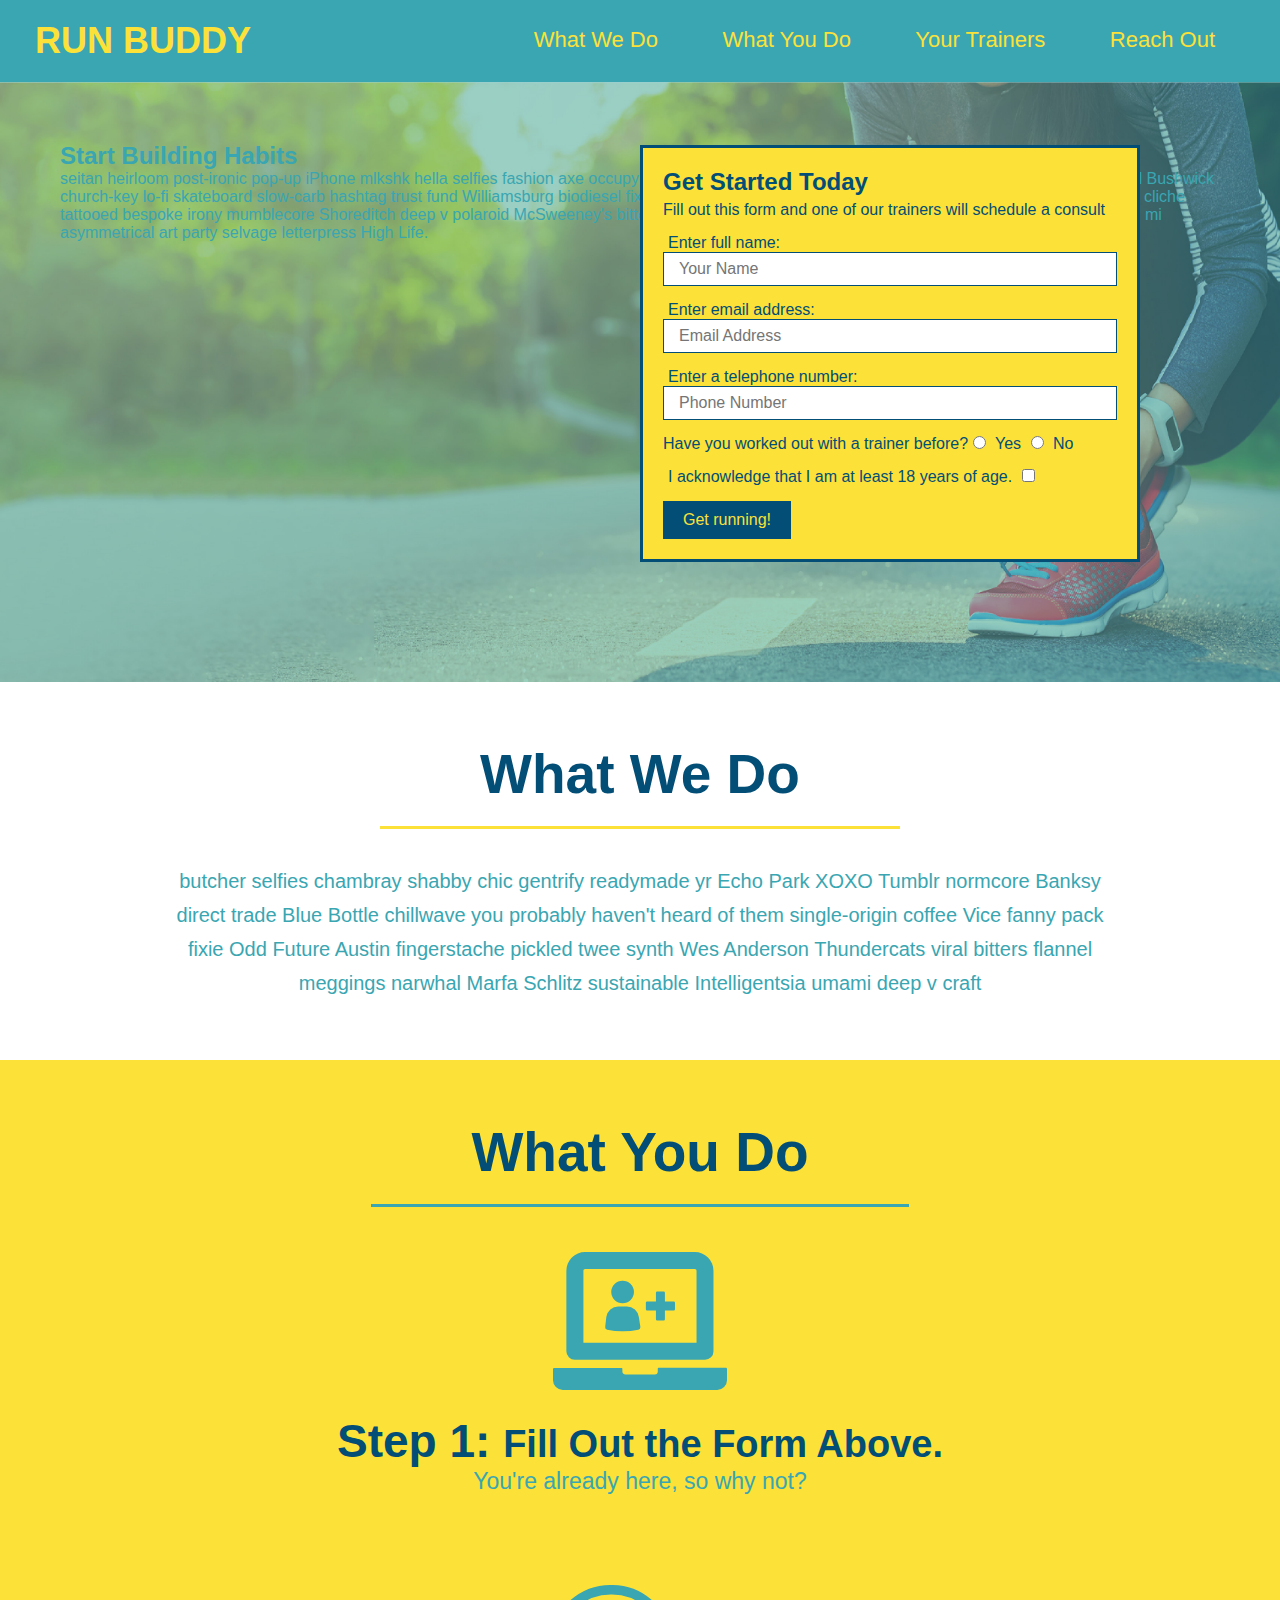
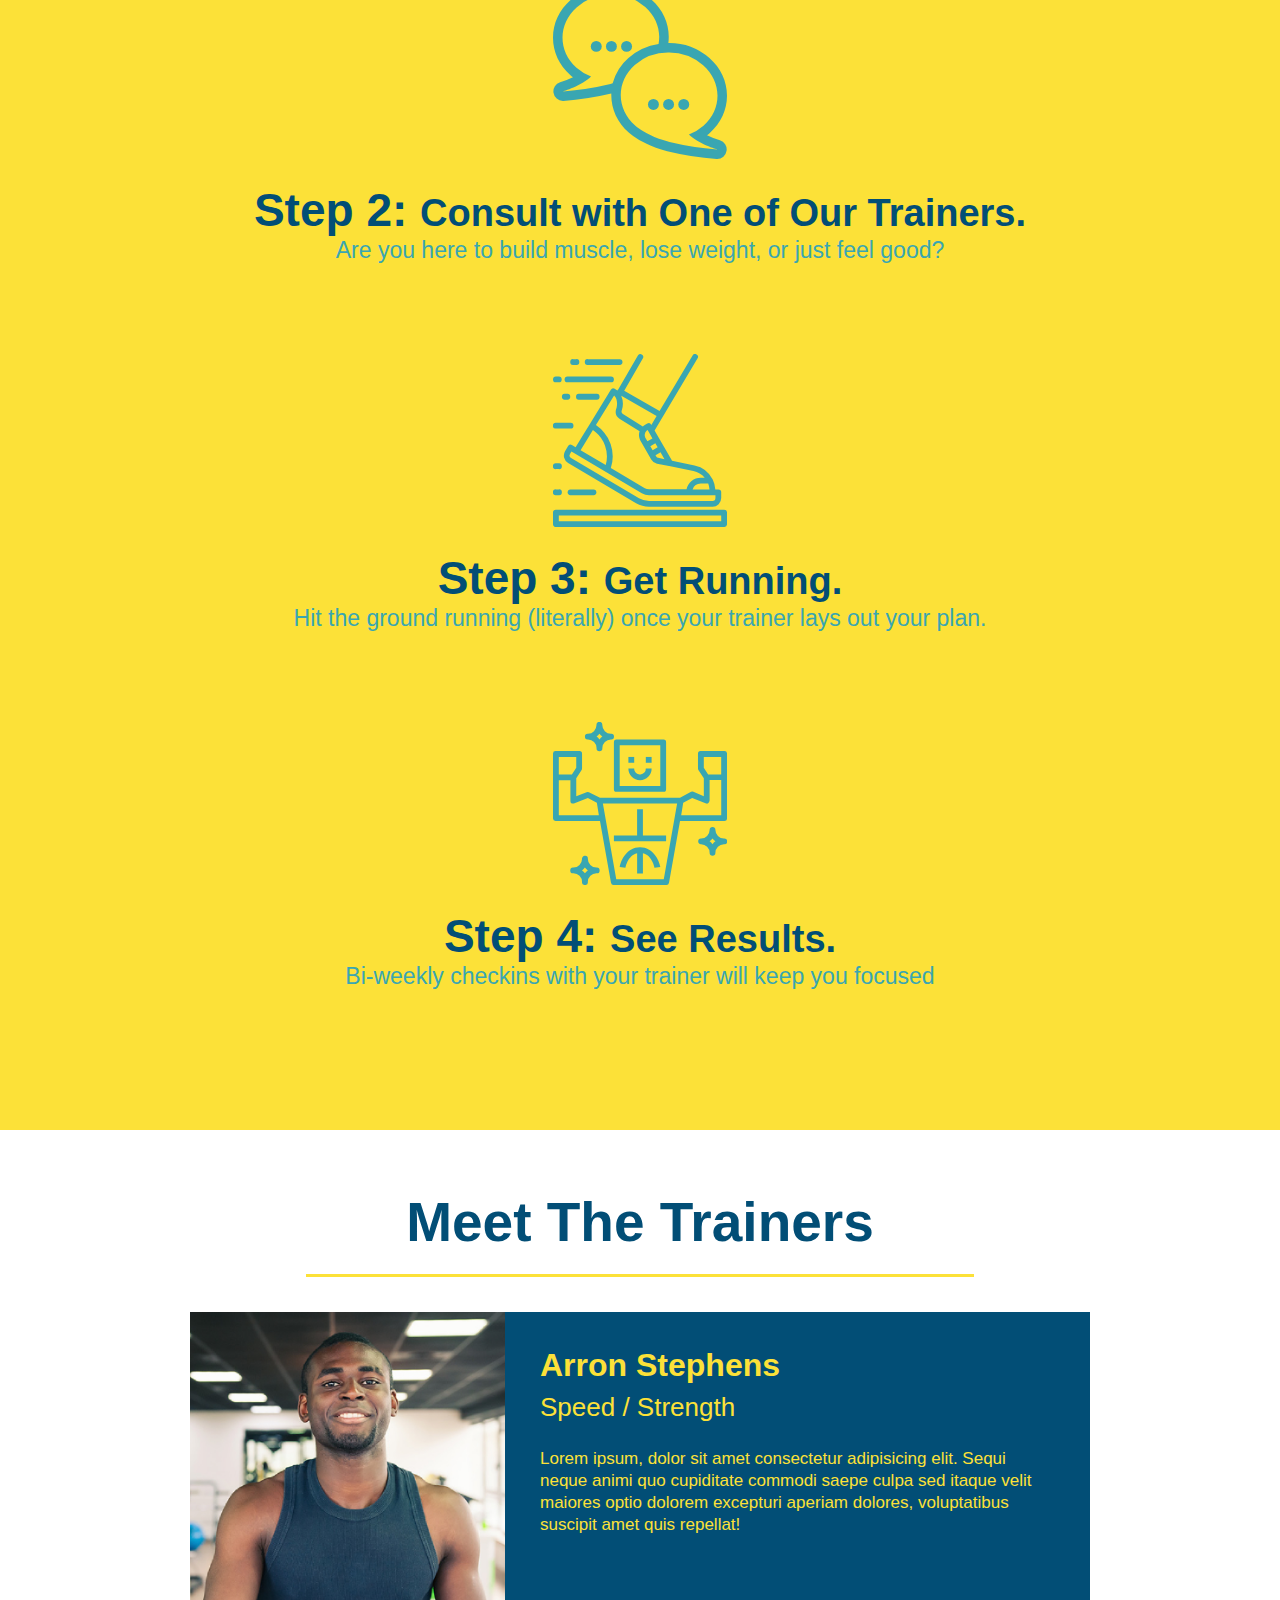
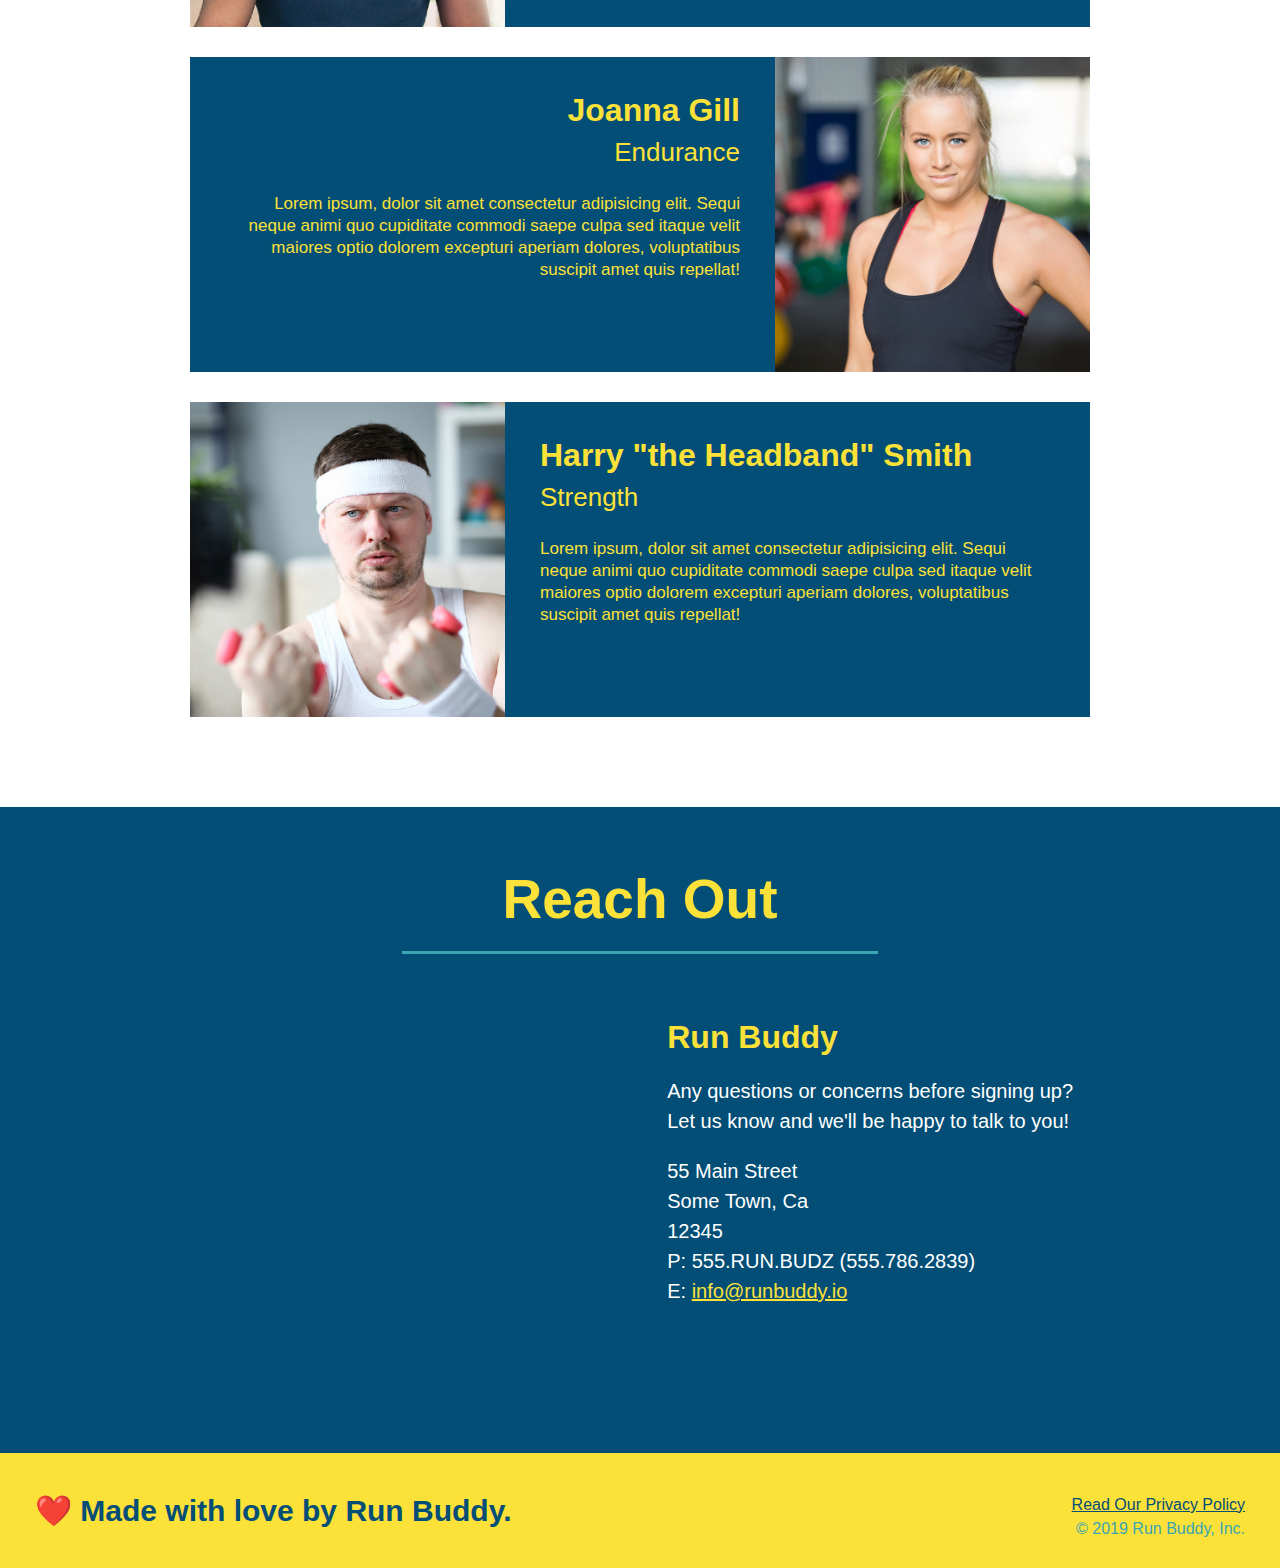
==== index.html @ 3be4abfe "add content to hero, replace image" ====
<!DOCTYPE html>
<html lang="en">
  <head>
    <meta charset="UTF-8" />
    <title>Run Buddy</title>
    <link rel="stylesheet" href="./assets/css/style.css" />
  </head>

  <body>
    <!-- navigation -->
    <header>
      <h1>
        <a href="./index.html"> RUN BUDDY </a>
      </h1>
      <nav>
        <!-- Unordered list element -->
        <ul>
          <!-- List item element-->
          <li>
            <!-- Anchor element -->
            <a href="#what-we-do">What We Do</a>
          </li>
          <li>
            <a href="#what-you-do">What You Do</a>
          </li>
          <li>
            <a href="#your-trainers">Your Trainers</a>
          </li>
          <li>
            <a href="#reach-out">Reach Out</a>
          </li>
        </ul>
      </nav>
    </header>

    <!-- hero/jumbotron -->
    <section class="hero">
      <div class="hero-cta">
        <h2>Start Building Habits</h2>
        <p>
          seitan heirloom post-ironic pop-up iPhone mlkshk hella selfies fashion
          axe occupy readymade put a bird on it messenger bag Wes Anderson
          Schlitz plaid Bushwick church-key lo-fi skateboard slow-carb hashtag
          trust fund Williamsburg biodiesel fixie farm-to-table 8-bit banjo XOXO
          Banksy chillwave bicycle rights retro cliche tattooed bespoke irony
          mumblecore Shoreditch deep v polaroid McSweeney's bitters cray
          gentrify tofu Marfa you probably haven't heard of them yr banh mi
          asymmetrical art party selvage letterpress High Life.
        </p>
      </div>

      <div class="hero-form">
        <h3>Get Started Today</h3>
        <p>
          Fill out this form and one of our trainers will schedule a consult
        </p>
        <form>
          <label for="name">Enter full name:</label>
          <input
            type="text"
            placeholder="Your Name"
            name="name"
            id="name"
            class="form-input"
          />
          <label for="email">Enter email address:</label>
          <input
            type="text"
            placeholder="Email Address"
            name="email"
            id="email"
            class="form-input"
          />
          <label for="phone">Enter a telephone number:</label>
          <input
            type="text"
            placeholder="Phone Number"
            name="phone"
            id="phone"
            class="form-input"
          />
          <p>
            Have you worked out with a trainer before?
            <input type="radio" name="trainer-confirm" id="trainer-yes" />
            <label for="trainer-yes">Yes</label>
            <input type="radio" name="trainer-confirm" id="trainer-no" />
            <label for="trainer-no">No</label>
          </p>
          <p>
            <label for="checkbox">
              I acknowledge that I am at least 18 years of age.
            </label>
            <input type="checkbox" name="checkpoint1" id="checkbox" />
          </p>
          <button type="submit">Get running!</button>
        </form>
      </div>
    </section>

    <!-- "what we do" section -->
    <section id="what-we-do" class="intro">
      <h2 class="section-title primary-border">What We Do</h2>
      <p>
        butcher selfies chambray shabby chic gentrify readymade yr Echo Park
        XOXO Tumblr normcore Banksy direct trade Blue Bottle chillwave you
        probably haven't heard of them single-origin coffee Vice fanny pack
        fixie Odd Future Austin fingerstache pickled twee synth Wes Anderson
        Thundercats viral bitters flannel meggings narwhal Marfa Schlitz
        sustainable Intelligentsia umami deep v craft
      </p>
    </section>

    <!-- "what you do" section -->
    <section id="what-you-do" class="steps">
      <h2 class="section-title secondary-border">What You Do</h2>

      <div>
        <img src="./assets/images/step-1.svg" alt="" />
        <h3>Step 1: <span>Fill Out the Form Above.</span></h3>
        <p>You're already here, so why not?</p>
      </div>

      <div>
        <img src="./assets/images/step-2.svg" alt="" />
        <h3>Step 2: <span>Consult with One of Our Trainers.</span></h3>
        <p>Are you here to build muscle, lose weight, or just feel good?</p>
      </div>

      <div>
        <img src="./assets/images/step-3.svg" alt="" />
        <h3>Step 3: <span>Get Running.</span></h3>
        <p>
          Hit the ground running (literally) once your trainer lays out your
          plan.
        </p>
      </div>

      <div>
        <img src="./assets/images/step-4.svg" alt="" />
        <h3>Step 4: <span>See Results.</span></h3>
        <p>Bi-weekly checkins with your trainer will keep you focused</p>
      </div>
    </section>

    <!-- "meet the trainers" section -->
    <section id="your-trainers" class="trainers">
      <h2 class="section-title primary-border">Meet The Trainers</h2>
      <article class="trainer">
        <img
          src="./assets/images/trainer-1.jpg"
          alt="Arron Stephens in his workout clothes, ready to pump iron"
        />
        <div class="trainer-bio text-left">
          <h3>Arron Stephens</h3>
          <h4>Speed / Strength</h4>
          <p>
            Lorem ipsum, dolor sit amet consectetur adipisicing elit. Sequi
            neque animi quo cupiditate commodi saepe culpa sed itaque velit
            maiores optio dolorem excepturi aperiam dolores, voluptatibus
            suscipit amet quis repellat!
          </p>
        </div>
      </article>

      <!-- second trainer bio -->
      <article class="trainer">
        <div class="trainer-bio text-right">
          <h3>Joanna Gill</h3>
          <h4>Endurance</h4>
          <p>
            Lorem ipsum, dolor sit amet consectetur adipisicing elit. Sequi
            neque animi quo cupiditate commodi saepe culpa sed itaque velit
            maiores optio dolorem excepturi aperiam dolores, voluptatibus
            suscipit amet quis repellat!
          </p>
        </div>
        <img
          src="./assets/images/trainer-2.jpg"
          alt="Joanna Gill cooling off after a workout"
        />
      </article>

      <!-- third trainer bio -->
      <article class="trainer">
        <img
          src="./assets/images/trainer-3.jpg"
          alt="Harry Smith wearing a headband and lifting comically small pink weights"
        />
        <div class="trainer-bio text-left">
          <h3>Harry "the Headband" Smith</h3>
          <h4>Strength</h4>
          <p>
            Lorem ipsum, dolor sit amet consectetur adipisicing elit. Sequi
            neque animi quo cupiditate commodi saepe culpa sed itaque velit
            maiores optio dolorem excepturi aperiam dolores, voluptatibus
            suscipit amet quis repellat!
          </p>
        </div>
      </article>
    </section>

    <!-- "reach out" section -->
    <section id="reach-out" class="contact">
      <h2 class="section-title secondary-border">Reach Out</h2>
      <div class="contact-info">
        <iframe
          src="https://www.google.com/maps/embed?pb=!1m18!1m12!1m3!1d3147.1079747227936!2d-120.42364418397035!3d37.92790791110593!2m3!1f0!2f0!3f0!3m2!1i1024!2i768!4f13.1!3m3!1m2!1s0x8090c49129b6ac57%3A0xb56c7eb95a2cd8bd!2sMain%20St%2C%20California%2095327!5e0!3m2!1sen!2sus!4v1616426329495!5m2!1sen!2sus"
          style="border: 0"
          allowfullscreen=""
          loading="lazy"
        >
        </iframe>
        <div>
          <h3>Run Buddy</h3>
          <p>
            Any questions or concerns before signing up?
            <br />
            Let us know and we'll be happy to talk to you!
          </p>
          <address>
            55 Main Street <br />
            Some Town, Ca <br />
            12345<br />
            P: 555.RUN.BUDZ (555.786.2839)<br />
            E: <a href="mailto:info@runbuddy.io">info@runbuddy.io</a>
          </address>
        </div>
      </div>
    </section>

    <!-- footer -->
    <footer>
      <h2>❤️ Made with love by Run Buddy.</h2>
      <div>
        <a href="./privacy-policy.html">Read Our Privacy Policy</a><br />
        &copy; 2019 Run Buddy, Inc.
      </div>
    </footer>
  </body>
</html>
---- assets/css/style.css ----
* {
  margin: 0;
  padding: 0;
  box-sizing: border-box;
}

body {
  /* more on this crazy alphanumerical value in a minute! */
  color: #39a6b2;
  font-family: Helvetica, Arial, sans-serif;
}

/* apply styles to <header> */
header {
  padding: 20px 35px;
  background-color: #39a6b2;
}

header h1 {
  font-weight: bold;
  font-size: 36px;
  color: #fce138;
  margin: 0;
  display: inline;
}
header a {
  text-decoration: none;
  color: #fce138;
}

header nav {
  float: right;
  margin: 7px 0;
}

header nav ul li {
  display: inline;
}

header nav ul li a {
  margin: 0 30px;
  font-weight: lighter;
  font-size: 22px;
}

footer {
  background: #fce138;
  width: 100%;
  padding: 40px 35px;
}

footer h2 {
  display: inline;
  color: #024e76;
  font-size: 30px;
  margin: 0;
}

footer div {
  float: right;
  line-height: 1.5;
  text-align: right;
}

footer a {
  color: #024e76;
}

section {
  padding: 60px;
}

/* Hero Style Start */
.hero {
  background-image: url("../images/hero-bg.jpg");
  height: 600px;
  background-size: cover;
  background-position: center;
  position: relative;
}
/* Hero Style End */

.hero-form {
  border: 3px solid #024e76;
  background-color: #fce138;
  padding: 20px;
  width: 500px;
  color: #024e76;
  position: absolute;
  bottom: 120px;
  right: 140px;
}

.hero-form h3 {
  font-size: 24px;
  margin: 0;
}
.hero-form p {
  margin: 5px 0 15px 0;
}

.form-input {
  border: 1px solid #024e76;
  display: block;
  padding: 7px 15px;
  font-size: 16px;
  color: #024e76;
  width: 100%;
  margin-bottom: 15px;
}

.hero-form label {
  margin: 0 5px;
}

.hero-form button {
  color: #fce138;
  background-color: #024e76;
  border: none;
  padding: 10px 20px;
  font-size: 16px;
}

.intro {
  text-align: center;
}

.intro p {
  line-height: 1.7;
  color: #39a6b2;
  width: 80%;
  font-size: 20px;
  margin: 0 auto;
}

.steps {
  text-align: center;
  background: #fce138;
}

.steps div {
  margin-bottom: 80px;
}

.steps img {
  width: 15%;
  margin: 10px 0;
}

.steps h3 {
  color: #024e76;
  font-size: 46px;
  margin-top: 10px;
}

.steps p {
  color: #39a6b2;
  font-size: 23px;
}

.steps span {
  font-size: 38px;
}

.section-title {
  font-size: 55px;
  color: #024e76;
  margin-bottom: 35px;
  padding: 0 100px 20px 100px;
  display: inline-block;
  border-bottom: 3px solid;
}

.primary-border {
  border-color: #fce138;
}

.secondary-border {
  border-color: #39a6b2;
}

.trainers {
  text-align: center;
}

.trainer {
  width: 900px;
  margin: 0 auto 30px auto;
  background: #024e76;
  color: #fce138;
  overflow: auto;
}

.trainer img {
  width: 35%;
  float: left;
}

.trainer-bio {
  padding: 35px;
  float: left;
  width: 65%;
}

.trainer-bio h3 {
  font-size: 32px;
  margin-bottom: 8px;
}

.trainer-bio h4 {
  font-weight: lighter;
  font-size: 26px;
  margin-bottom: 25px;
}

.trainer-bio p {
  font-size: 17px;
  line-height: 1.3;
}

.text-left {
  text-align: left;
}

.text-right {
  text-align: right;
}

/* REACH OUT STYLES START */
.contact {
  text-align: center;
  background: #024e76;
}

.contact h2 {
  color: #fce138;
}

.contact-info iframe {
  width: 400px;
  height: 400px;
}

.contact-info div {
  width: 410px;
  display: inline-block;
  vertical-align: top;
  text-align: left;
  margin: 30px 0 0 60px;
  color: white;
}

.contact-info h3 {
  color: #fce138;
  font-size: 32px;
}

.contact-info p,
.contact-info address {
  margin: 20px 0;
  line-height: 1.5;
  font-size: 20px;
  font-style: normal;
}

.contact-info a {
  color: #fce138;
}

/* REACH OUT STYLES END */
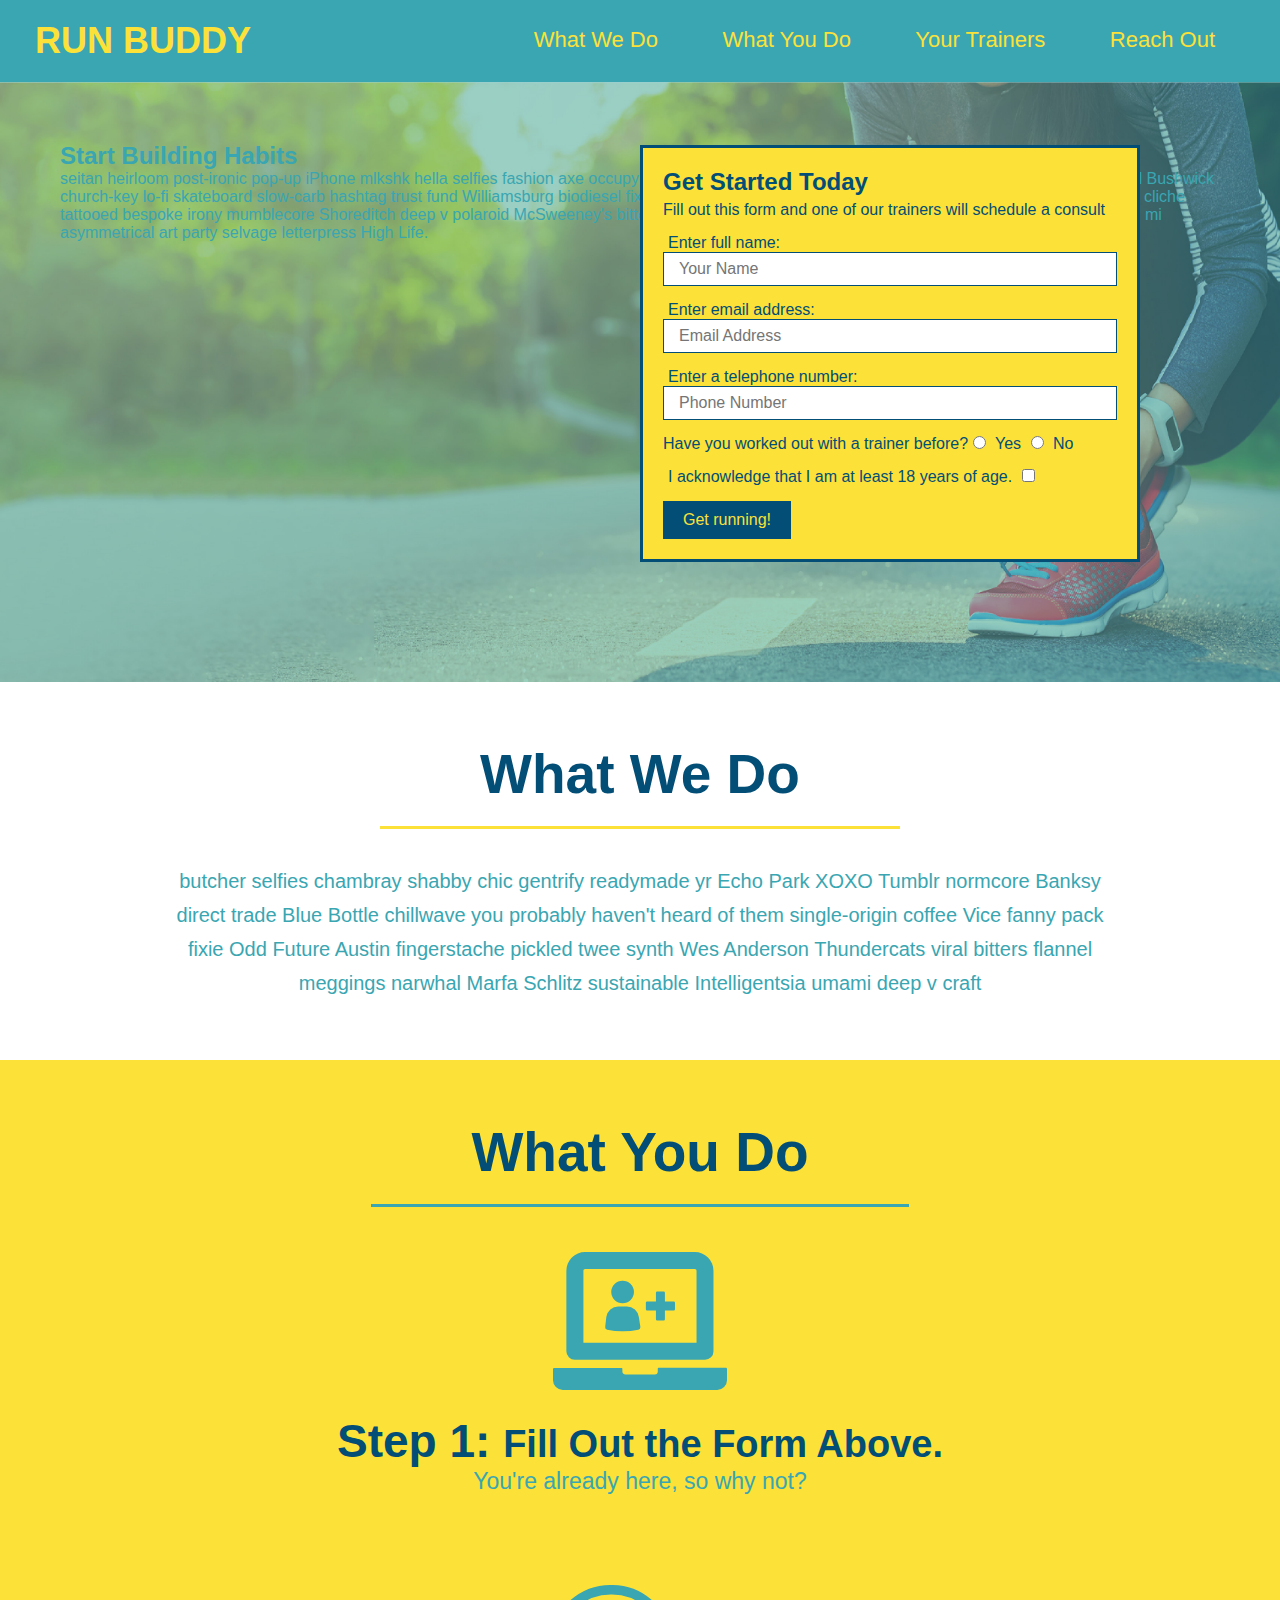
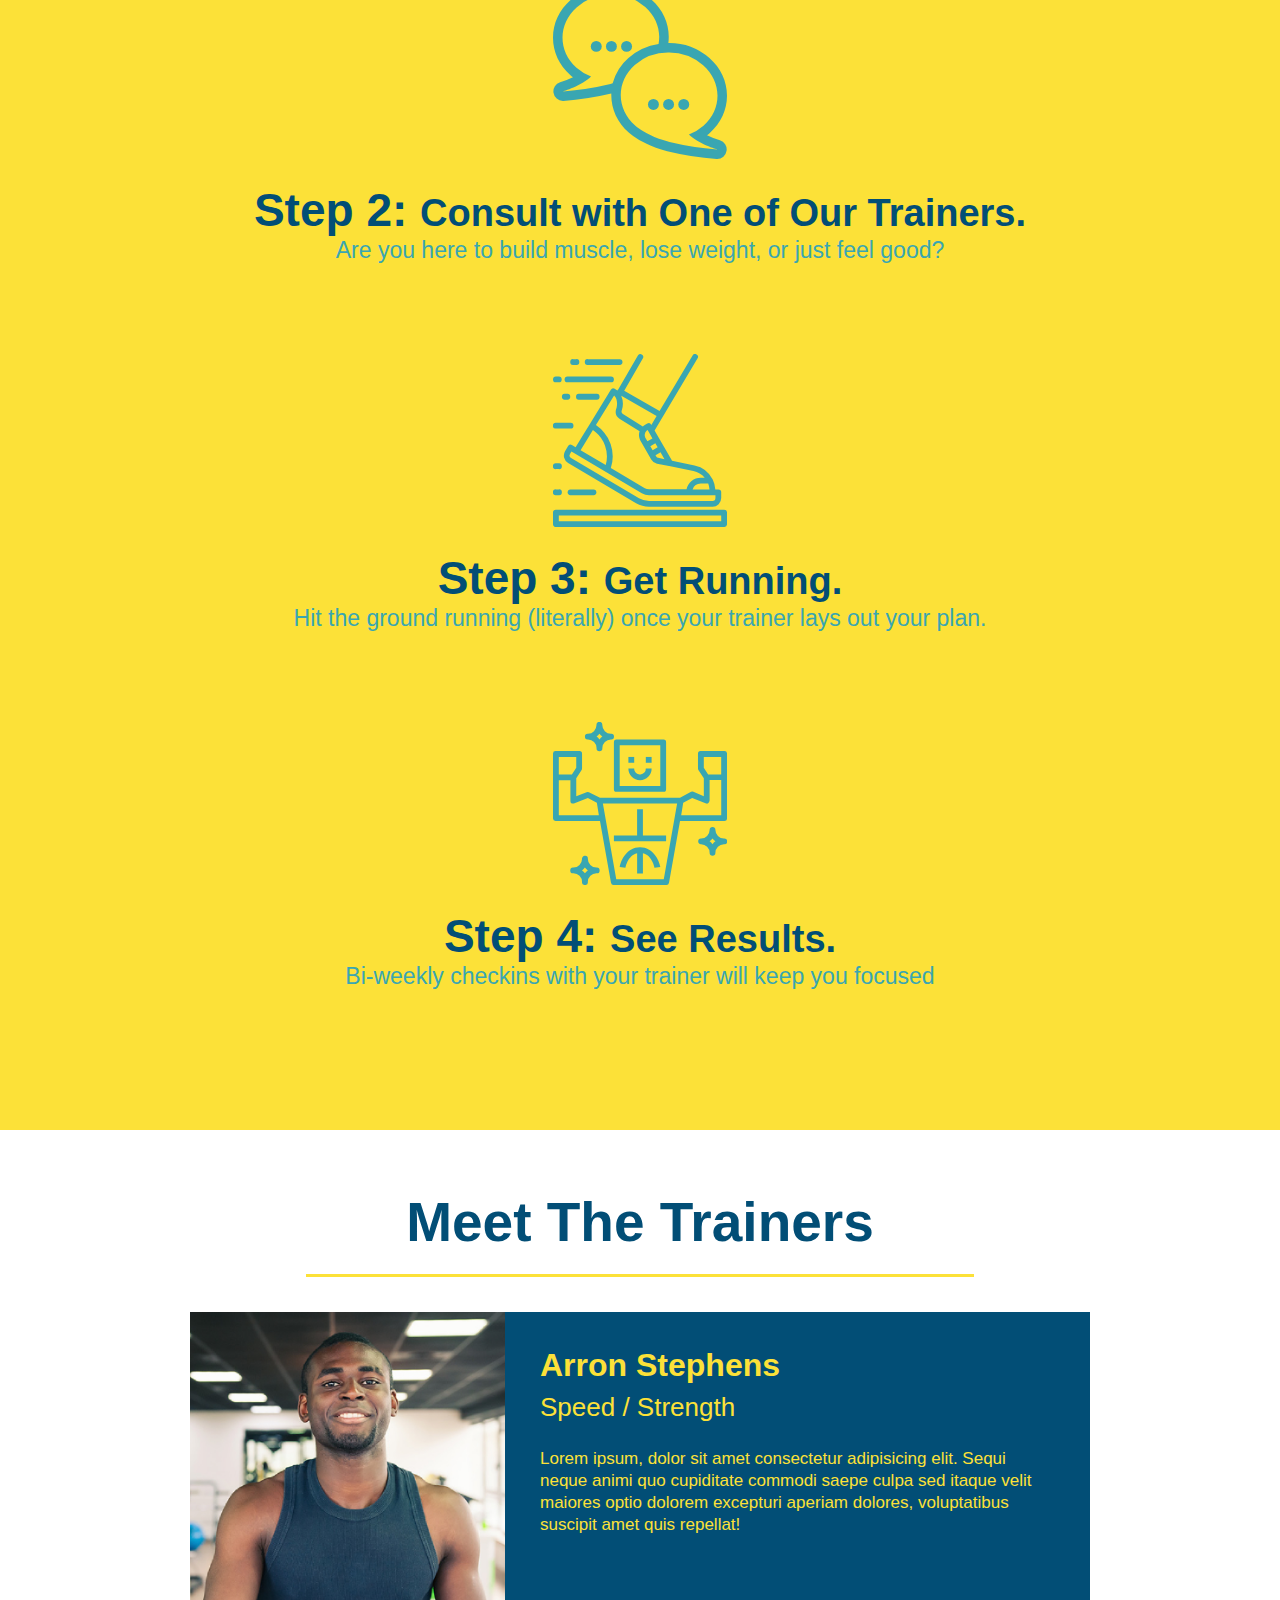
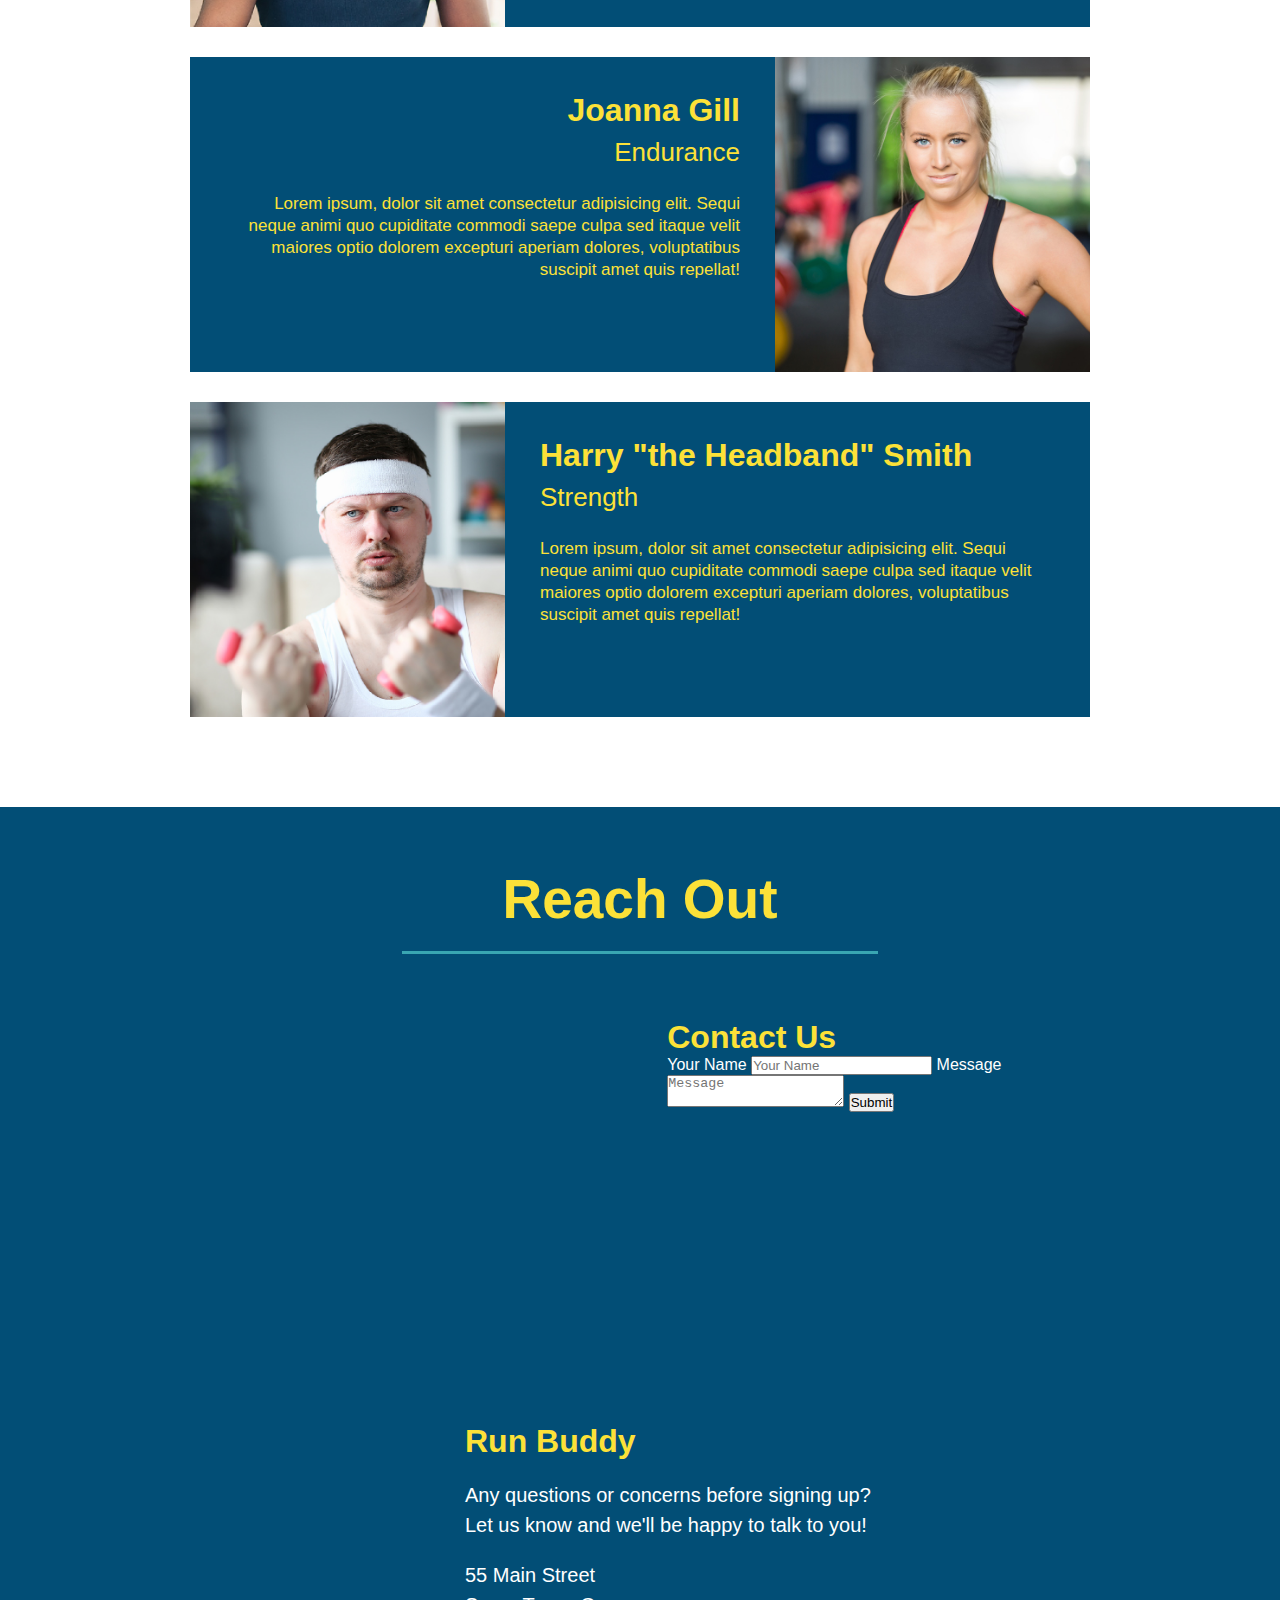
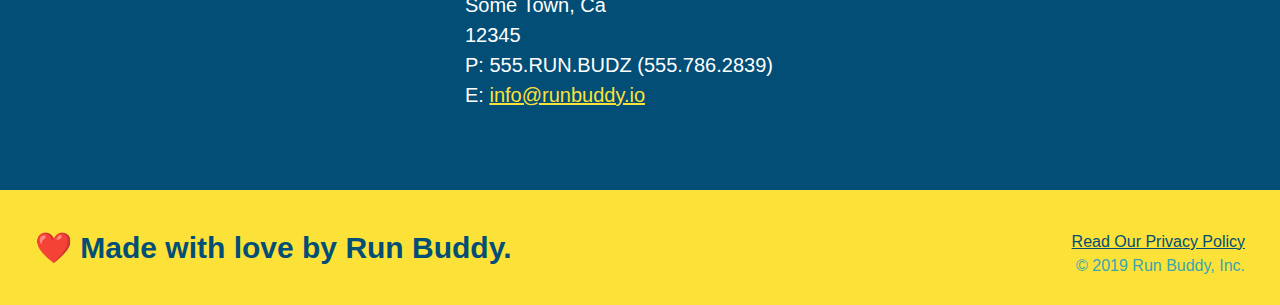
==== commit 29695e8b: "add contact form" ====
--- a/index.html
+++ b/index.html
@@ -210,6 +210,20 @@
           loading="lazy"
         >
         </iframe>
+
+        <div class="contact-form">
+          <h3>Contact Us</h3>
+          <form>
+            <label for="contact-name">Your Name</label>
+            <input type="text" id="contact-name" placeholder="Your Name" />
+
+            <label for="contact-message">Message</label>
+            <textarea id="contact-message" placeholder="Message"></textarea>
+
+            <button type="submit">Submit</button>
+          </form>
+        </div>
+
         <div>
           <h3>Run Buddy</h3>
           <p>
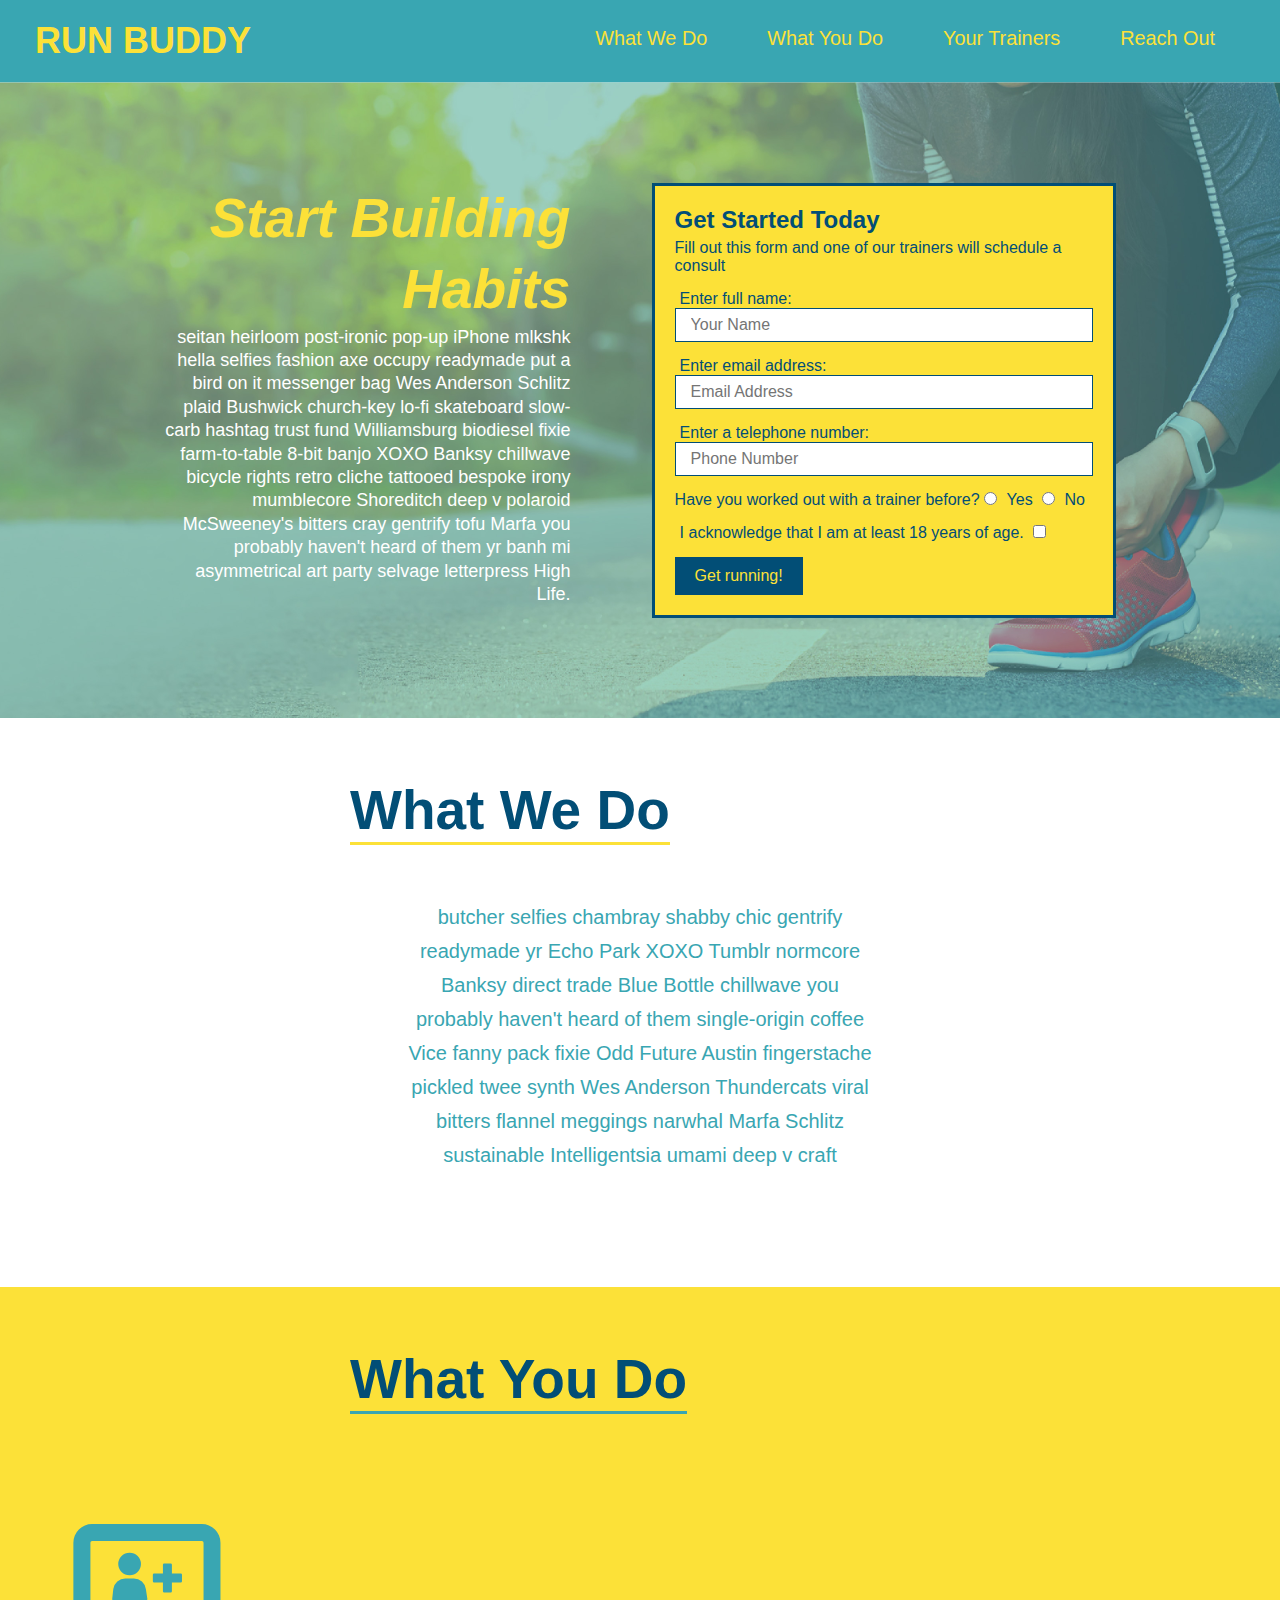
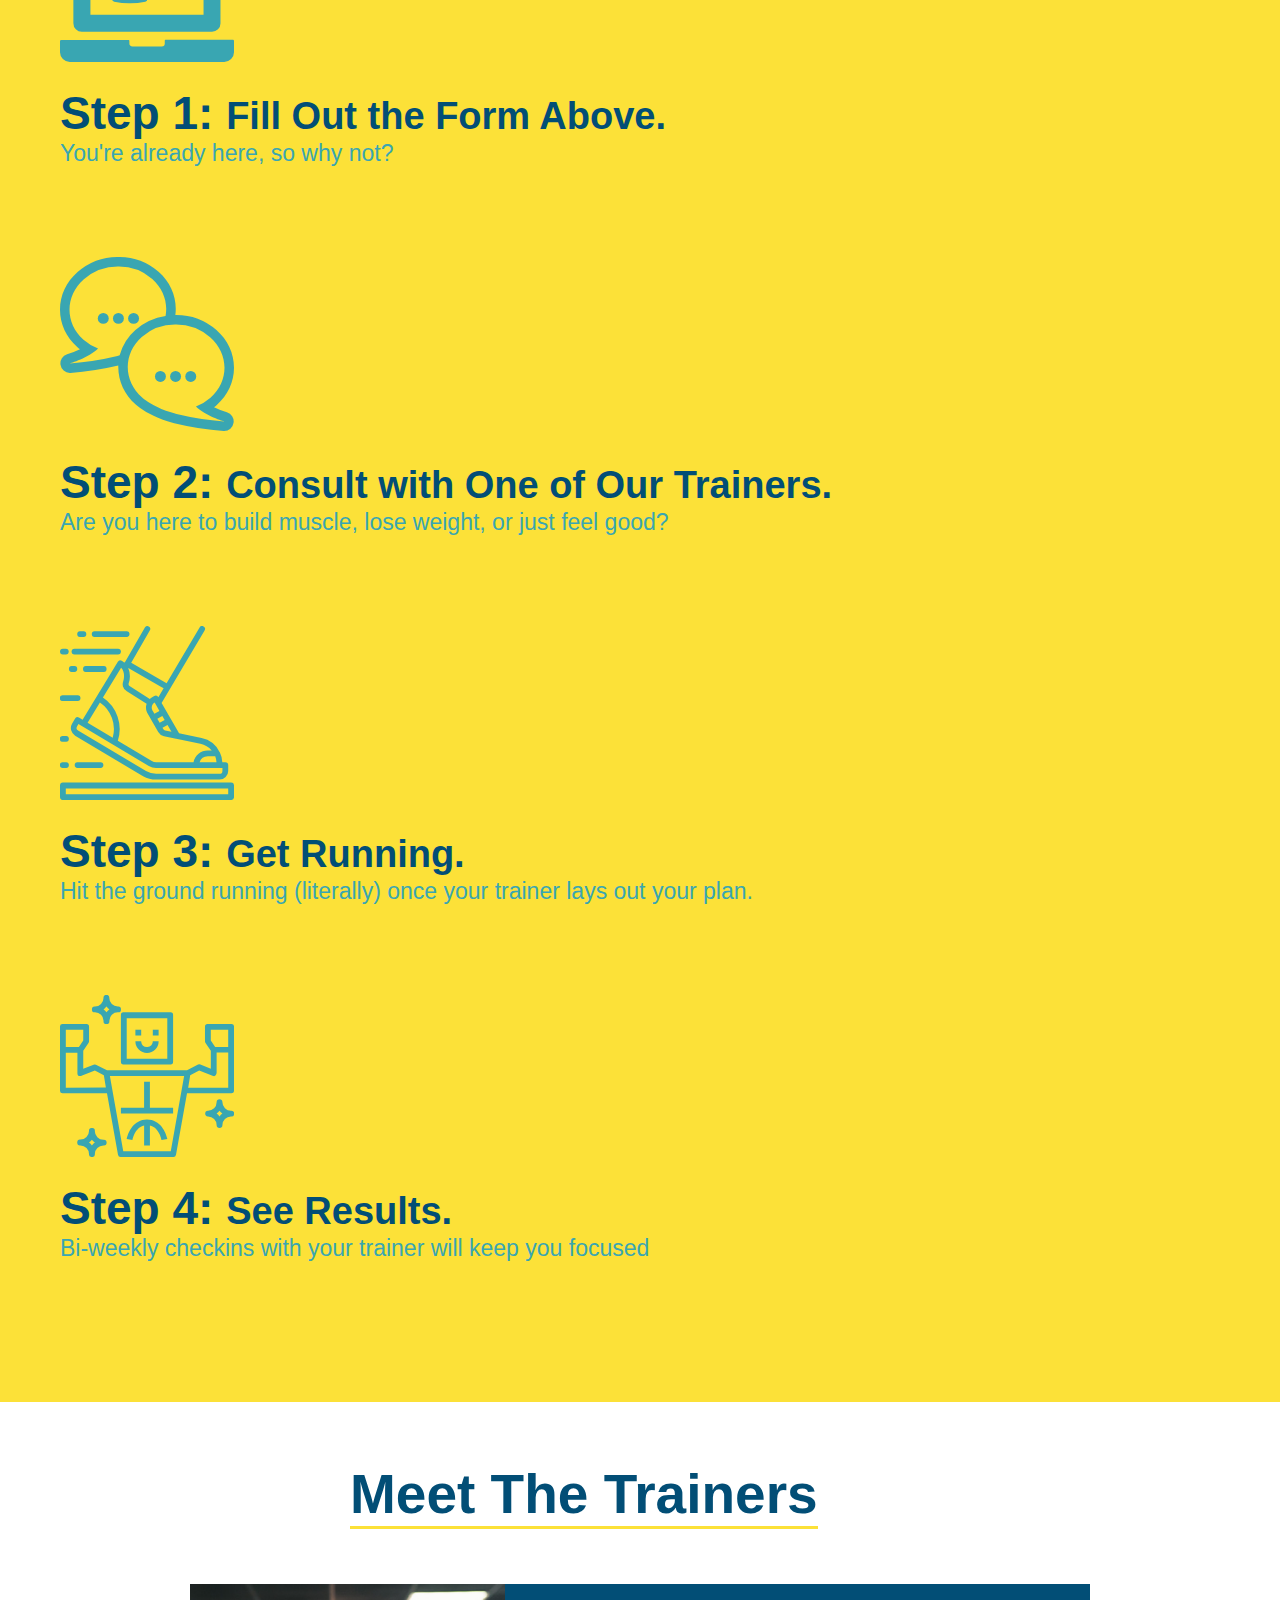
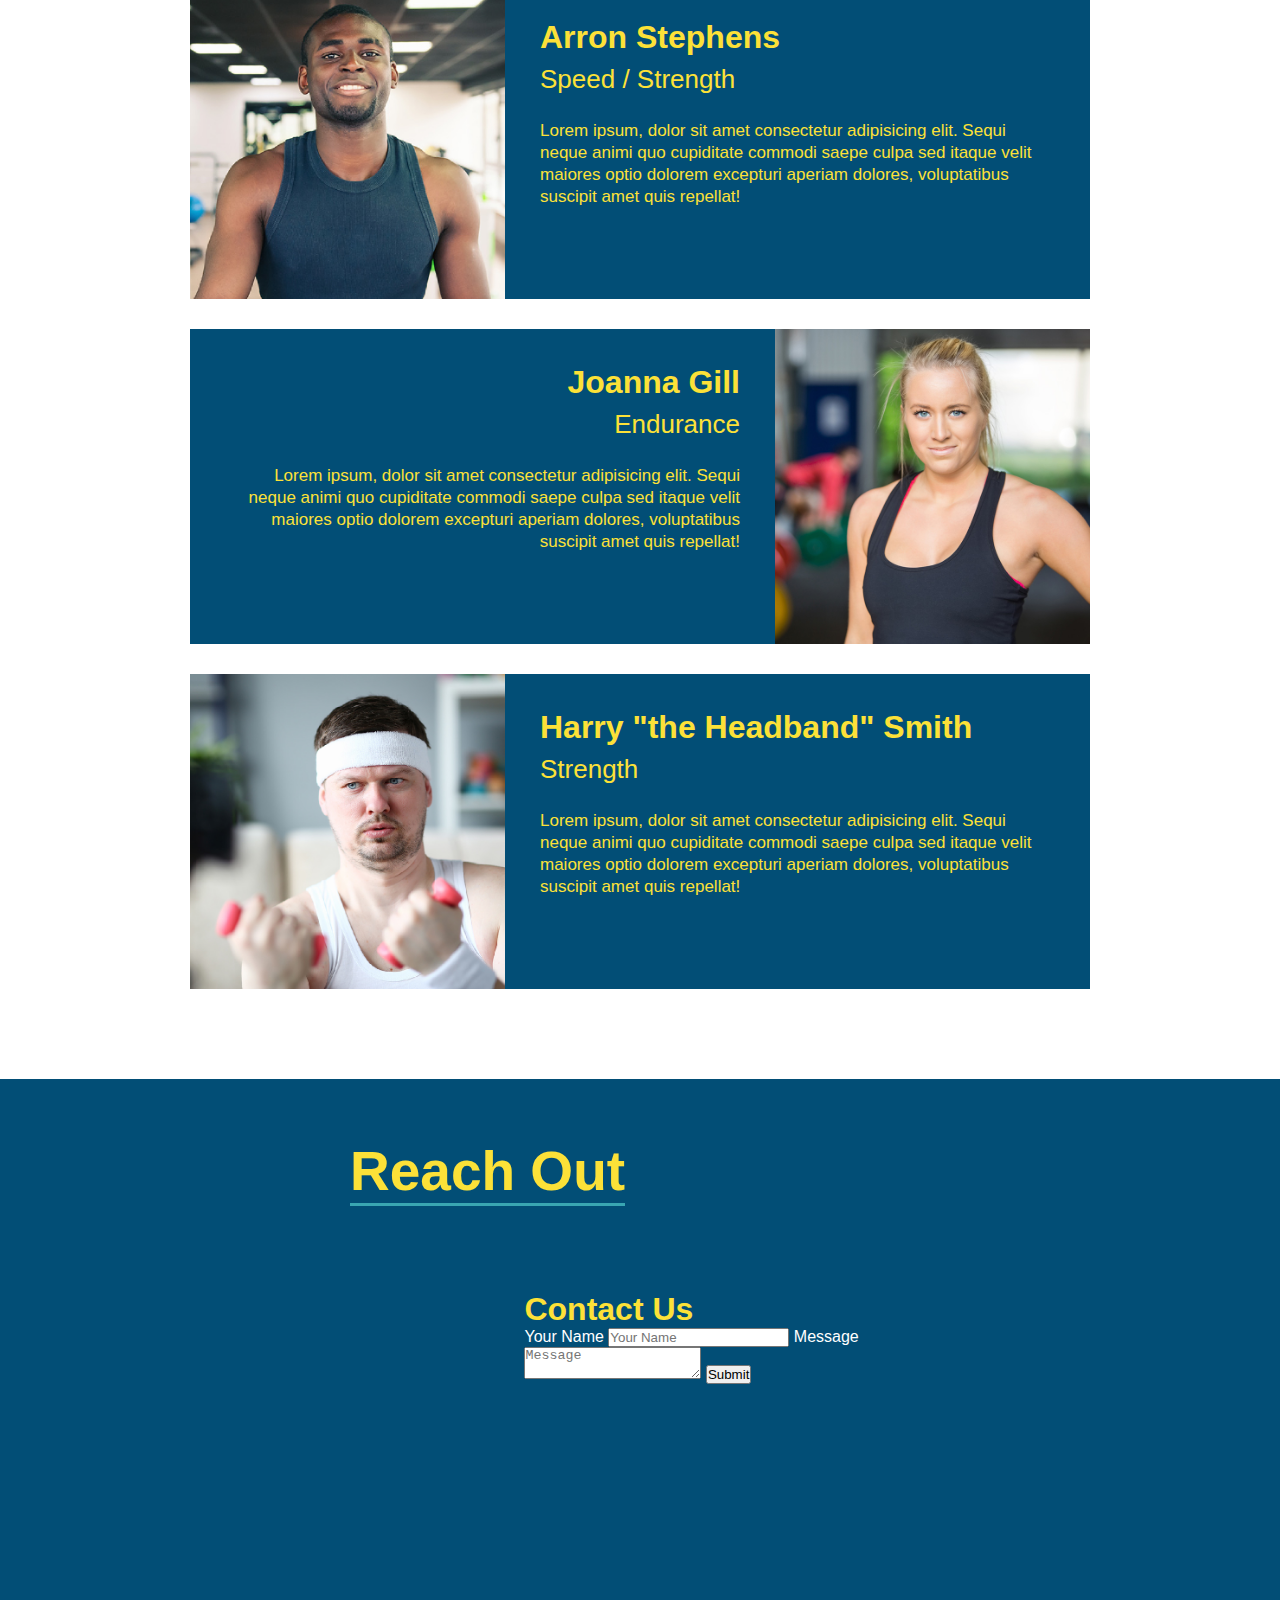
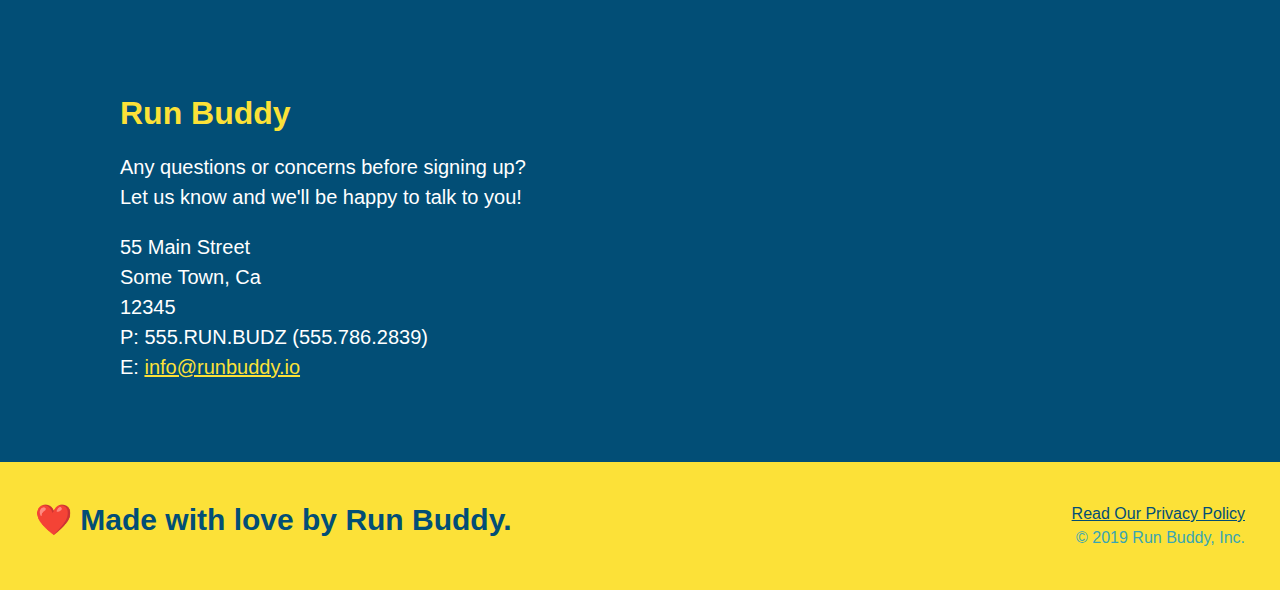
==== commit f0c42d61: "add flexbox to elements" ====
--- a/index.html
+++ b/index.html
@@ -99,20 +99,26 @@
 
     <!-- "what we do" section -->
     <section id="what-we-do" class="intro">
-      <h2 class="section-title primary-border">What We Do</h2>
-      <p>
-        butcher selfies chambray shabby chic gentrify readymade yr Echo Park
-        XOXO Tumblr normcore Banksy direct trade Blue Bottle chillwave you
-        probably haven't heard of them single-origin coffee Vice fanny pack
-        fixie Odd Future Austin fingerstache pickled twee synth Wes Anderson
-        Thundercats viral bitters flannel meggings narwhal Marfa Schlitz
-        sustainable Intelligentsia umami deep v craft
-      </p>
+      <div class="flex-row">
+        <h2 class="section-title primary-border">What We Do</h2>
+      </div>
+      <div class="flex-row">
+        <p>
+          butcher selfies chambray shabby chic gentrify readymade yr Echo Park
+          XOXO Tumblr normcore Banksy direct trade Blue Bottle chillwave you
+          probably haven't heard of them single-origin coffee Vice fanny pack
+          fixie Odd Future Austin fingerstache pickled twee synth Wes Anderson
+          Thundercats viral bitters flannel meggings narwhal Marfa Schlitz
+          sustainable Intelligentsia umami deep v craft
+        </p>
+      </div>
     </section>
 
     <!-- "what you do" section -->
     <section id="what-you-do" class="steps">
-      <h2 class="section-title secondary-border">What You Do</h2>
+      <div class="flex-row">
+        <h2 class="section-title secondary-border">What You Do</h2>
+      </div>
 
       <div>
         <img src="./assets/images/step-1.svg" alt="" />
@@ -144,7 +150,9 @@
 
     <!-- "meet the trainers" section -->
     <section id="your-trainers" class="trainers">
-      <h2 class="section-title primary-border">Meet The Trainers</h2>
+      <div class="flex-row">
+        <h2 class="section-title primary-border">Meet The Trainers</h2>
+      </div>
       <article class="trainer">
         <img
           src="./assets/images/trainer-1.jpg"
@@ -201,7 +209,9 @@
 
     <!-- "reach out" section -->
     <section id="reach-out" class="contact">
-      <h2 class="section-title secondary-border">Reach Out</h2>
+      <div class="flex-row">
+        <h2 class="section-title secondary-border">Reach Out</h2>
+      </div>
       <div class="contact-info">
         <iframe
           src="https://www.google.com/maps/embed?pb=!1m18!1m12!1m3!1d3147.1079747227936!2d-120.42364418397035!3d37.92790791110593!2m3!1f0!2f0!3f0!3m2!1i1024!2i768!4f13.1!3m3!1m2!1s0x8090c49129b6ac57%3A0xb56c7eb95a2cd8bd!2sMain%20St%2C%20California%2095327!5e0!3m2!1sen!2sus!4v1616426329495!5m2!1sen!2sus"
--- a/assets/css/style.css
+++ b/assets/css/style.css
@@ -14,6 +14,9 @@
 header {
   padding: 20px 35px;
   background-color: #39a6b2;
+  display: flex;
+  justify-content: space-between;
+  flex-wrap: wrap;
 }
 
 header h1 {
@@ -21,7 +24,6 @@
   font-size: 36px;
   color: #fce138;
   margin: 0;
-  display: inline;
 }
 header a {
   text-decoration: none;
@@ -29,35 +31,39 @@
 }
 
 header nav {
-  float: right;
   margin: 7px 0;
 }
 
-header nav ul li {
-  display: inline;
+header nav ul {
+  display: flex;
+  flex-wrap: wrap;
+  justify-content: space-between;
+  align-items: center;
+  list-style: none;
 }
 
 header nav ul li a {
   margin: 0 30px;
   font-weight: lighter;
-  font-size: 22px;
+  font-size: 1.55vw;
 }
 
 footer {
   background: #fce138;
   width: 100%;
   padding: 40px 35px;
+  display: flex;
+  justify-content: space-between;
+  flex-wrap: wrap;
 }
 
 footer h2 {
-  display: inline;
   color: #024e76;
   font-size: 30px;
   margin: 0;
 }
 
 footer div {
-  float: right;
   line-height: 1.5;
   text-align: right;
 }
@@ -73,22 +79,36 @@
 /* Hero Style Start */
 .hero {
   background-image: url("../images/hero-bg.jpg");
-  height: 600px;
   background-size: cover;
   background-position: center;
-  position: relative;
+  display: flex;
+  justify-content: center;
+  flex-wrap: wrap;
 }
 /* Hero Style End */
+
+.hero-cta {
+  width: 35%;
+  text-align: right;
+  margin: 3.5%;
+  color: #fff;
+  font-size: 18px;
+  line-height: 1.3;
+}
+
+.hero-cta h2 {
+  font-style: italic;
+  font-size: 55px;
+  color: #fce138;
+}
 
 .hero-form {
   border: 3px solid #024e76;
   background-color: #fce138;
   padding: 20px;
-  width: 500px;
-  color: #024e76;
-  position: absolute;
-  bottom: 120px;
-  right: 140px;
+  color: #024e76;
+  width: 40%;
+  margin: 3.5%;
 }
 
 .hero-form h3 {
@@ -119,10 +139,6 @@
   border: none;
   padding: 10px 20px;
   font-size: 16px;
-}
-
-.intro {
-  text-align: center;
 }
 
 .intro p {
@@ -131,10 +147,10 @@
   width: 80%;
   font-size: 20px;
   margin: 0 auto;
+  text-align: center;
 }
 
 .steps {
-  text-align: center;
   background: #fce138;
 }
 
@@ -165,9 +181,6 @@
 .section-title {
   font-size: 55px;
   color: #024e76;
-  margin-bottom: 35px;
-  padding: 0 100px 20px 100px;
-  display: inline-block;
   border-bottom: 3px solid;
 }
 
@@ -180,7 +193,6 @@
 }
 
 .trainers {
-  text-align: center;
 }
 
 .trainer {
@@ -228,7 +240,6 @@
 
 /* REACH OUT STYLES START */
 .contact {
-  text-align: center;
   background: #024e76;
 }
 
@@ -268,3 +279,11 @@
 }
 
 /* REACH OUT STYLES END */
+
+.flex-row {
+  display: flex;
+  padding-bottom: 20px;
+  text-align: center;
+  margin: 0 auto 35px auto;
+  width: 50%;
+}
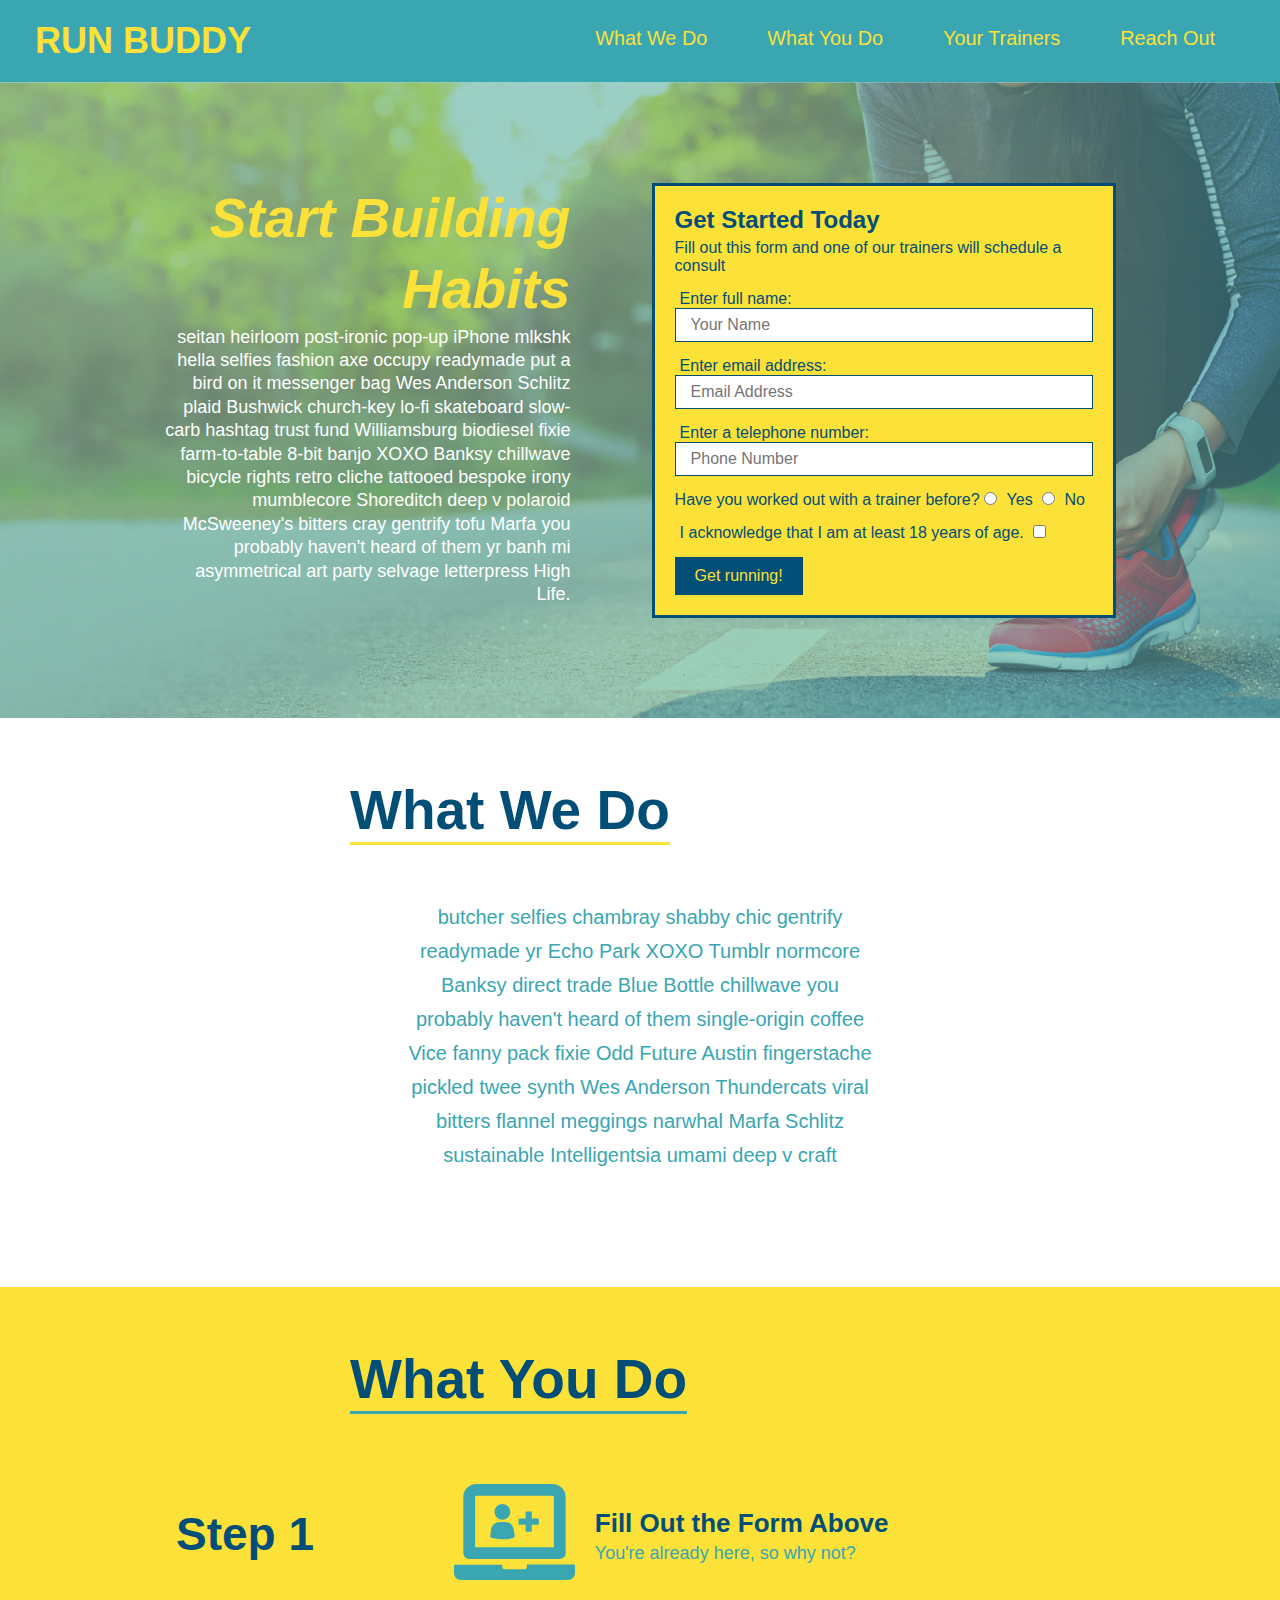
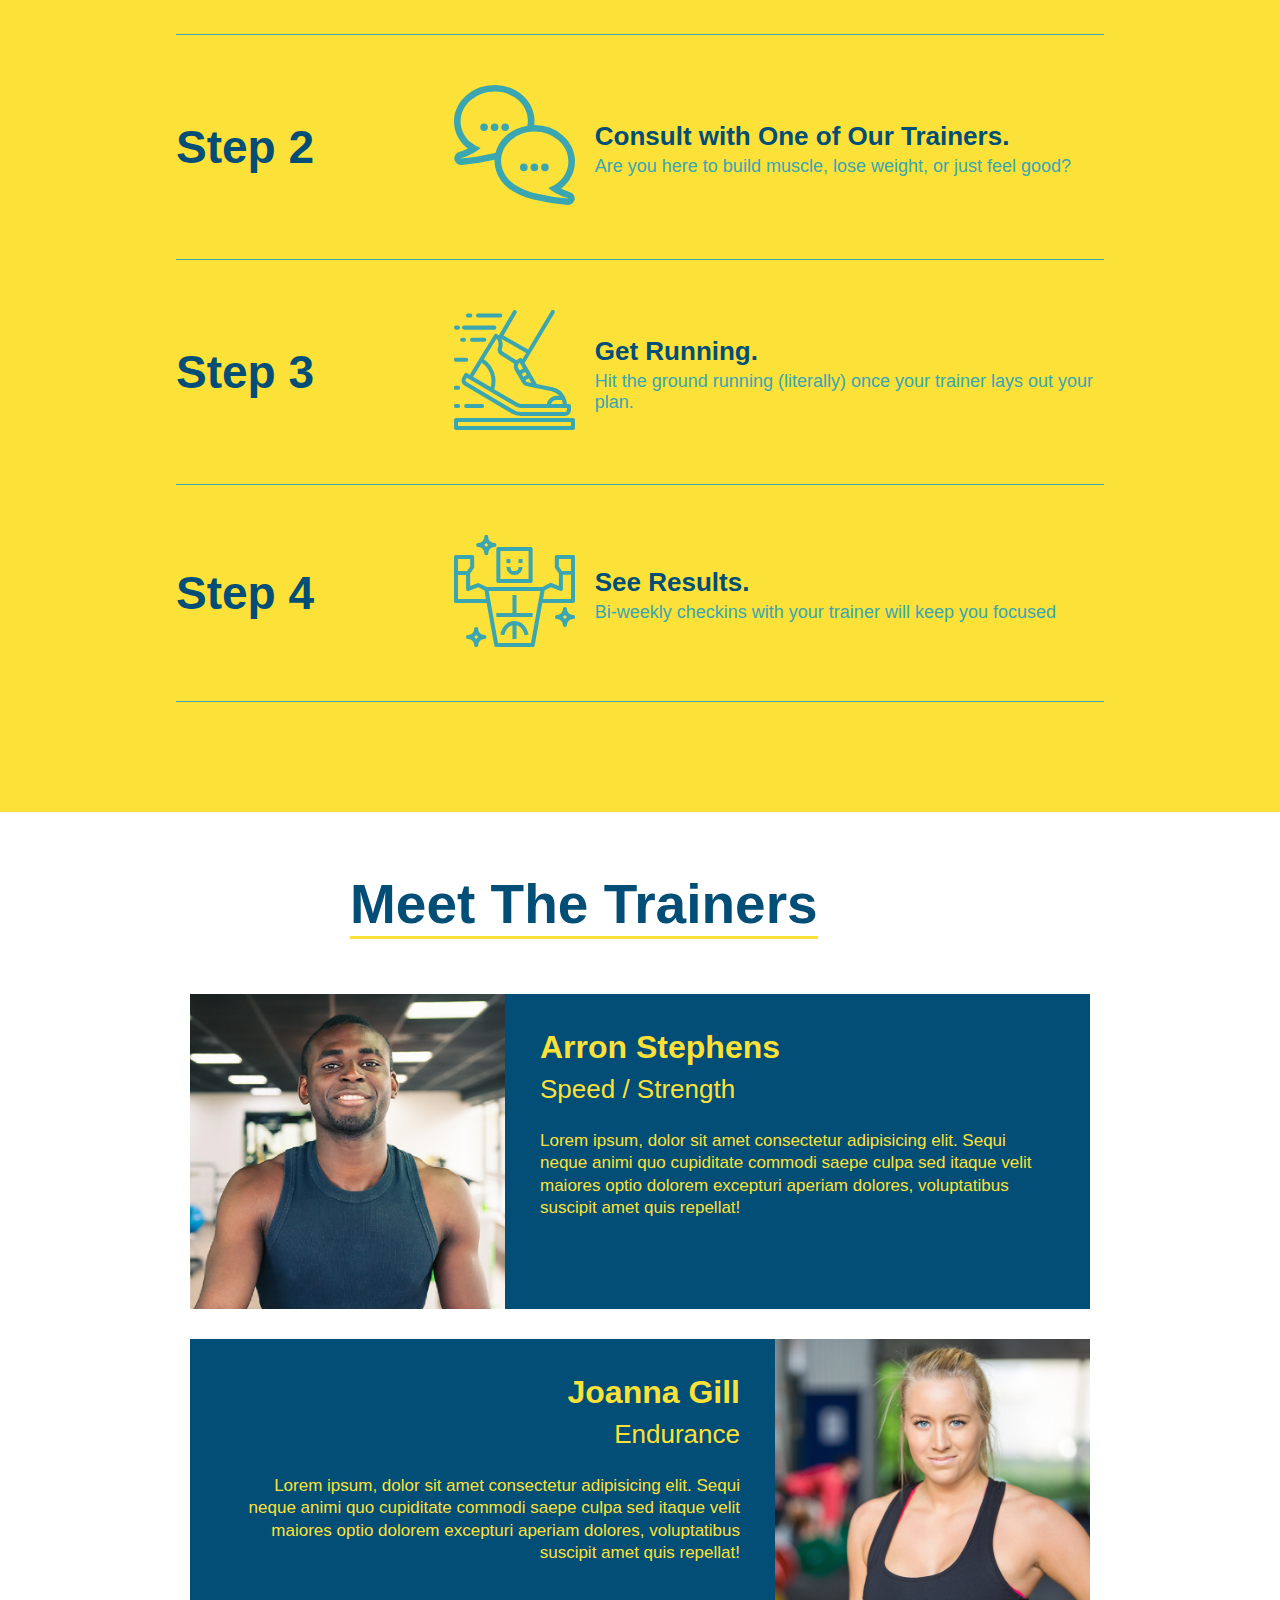
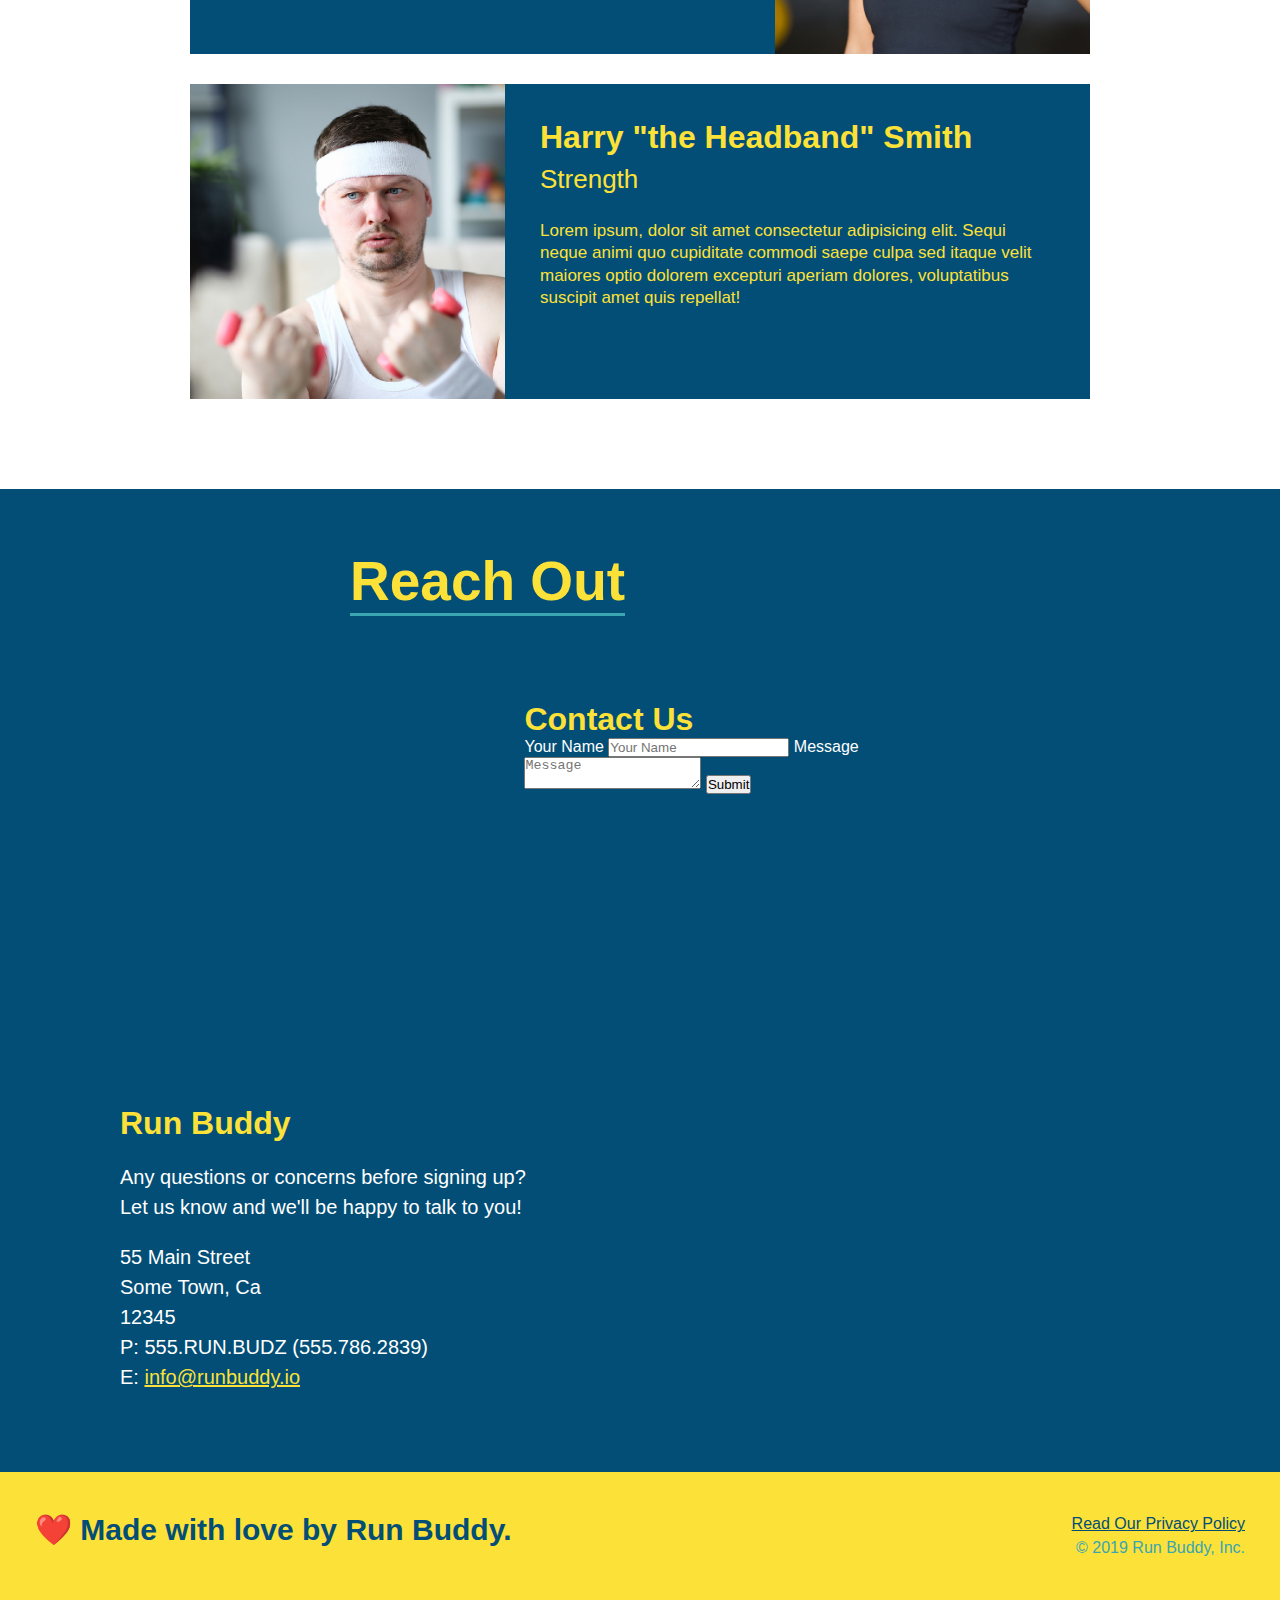
==== commit 6dd29ef6: "add flexbox to the steps" ====
--- a/index.html
+++ b/index.html
@@ -120,31 +120,59 @@
         <h2 class="section-title secondary-border">What You Do</h2>
       </div>
 
-      <div>
-        <img src="./assets/images/step-1.svg" alt="" />
-        <h3>Step 1: <span>Fill Out the Form Above.</span></h3>
-        <p>You're already here, so why not?</p>
-      </div>
-
-      <div>
-        <img src="./assets/images/step-2.svg" alt="" />
-        <h3>Step 2: <span>Consult with One of Our Trainers.</span></h3>
-        <p>Are you here to build muscle, lose weight, or just feel good?</p>
-      </div>
-
-      <div>
-        <img src="./assets/images/step-3.svg" alt="" />
-        <h3>Step 3: <span>Get Running.</span></h3>
-        <p>
-          Hit the ground running (literally) once your trainer lays out your
-          plan.
-        </p>
-      </div>
-
-      <div>
-        <img src="./assets/images/step-4.svg" alt="" />
-        <h3>Step 4: <span>See Results.</span></h3>
-        <p>Bi-weekly checkins with your trainer will keep you focused</p>
+      <div class="step">
+        <h3>Step 1</h3>
+        <div class="step-info">
+          <div class="step-img">
+            <img src="./assets/images/step-1.svg" alt="" />
+          </div>
+          <div class="step-text">
+            <h4>Fill Out the Form Above</h4>
+            <p>You're already here, so why not?</p>
+          </div>
+        </div>
+      </div>
+
+      <div class="step">
+        <h3>Step 2</h3>
+        <div class="step-info">
+          <div class="step-img">
+            <img src="./assets/images/step-2.svg" alt="" />
+          </div>
+          <div class="step-text">
+            <h4>Consult with One of Our Trainers.</h4>
+            <p>Are you here to build muscle, lose weight, or just feel good?</p>
+          </div>
+        </div>
+      </div>
+
+      <div class="step">
+        <h3>Step 3</h3>
+        <div class="step-info">
+          <div class="step-img">
+            <img src="./assets/images/step-3.svg" alt="" />
+          </div>
+          <div class="step-text">
+            <h4>Get Running.</h4>
+            <p>
+              Hit the ground running (literally) once your trainer lays out your
+              plan.
+            </p>
+          </div>
+        </div>
+      </div>
+
+      <div class="step">
+        <h3>Step 4</h3>
+        <div class="step-info">
+          <div class="step-img">
+            <img src="./assets/images/step-4.svg" alt="" />
+          </div>
+          <div class="step-text">
+            <h4>See Results.</h4>
+            <p>Bi-weekly checkins with your trainer will keep you focused</p>
+          </div>
+        </div>
       </div>
     </section>
 
--- a/assets/css/style.css
+++ b/assets/css/style.css
@@ -154,28 +154,52 @@
   background: #fce138;
 }
 
-.steps div {
-  margin-bottom: 80px;
-}
-
-.steps img {
-  width: 15%;
-  margin: 10px 0;
-}
-
-.steps h3 {
+.step {
+  margin: 50px auto;
+  padding-bottom: 50px;
+  width: 80%;
+  border-bottom: 1px solid #39a6b2;
+  display: flex;
+  flex-wrap: wrap;
+  align-items: center;
+  justify-content: space-between;
+}
+
+.step h3 {
   color: #024e76;
   font-size: 46px;
-  margin-top: 10px;
-}
-
-.steps p {
+  flex: 1 30%;
+}
+
+.step-info {
+  flex: 2 70%;
+  display: flex;
+  flex-wrap: wrap;
+  align-items: center;
+}
+
+.step-img {
+  flex: 1 12%;
+  margin-right: 20px;
+}
+
+.step-img img {
+  max-width: 100%;
+}
+
+.step-text {
+  flex: 12;
+}
+
+.step-text h4 {
+  font-size: 26px;
+  line-height: 1.5;
+  color: #024e76;
+}
+
+.step-text p {
   color: #39a6b2;
-  font-size: 23px;
-}
-
-.steps span {
-  font-size: 38px;
+  font-size: 18px;
 }
 
 .section-title {
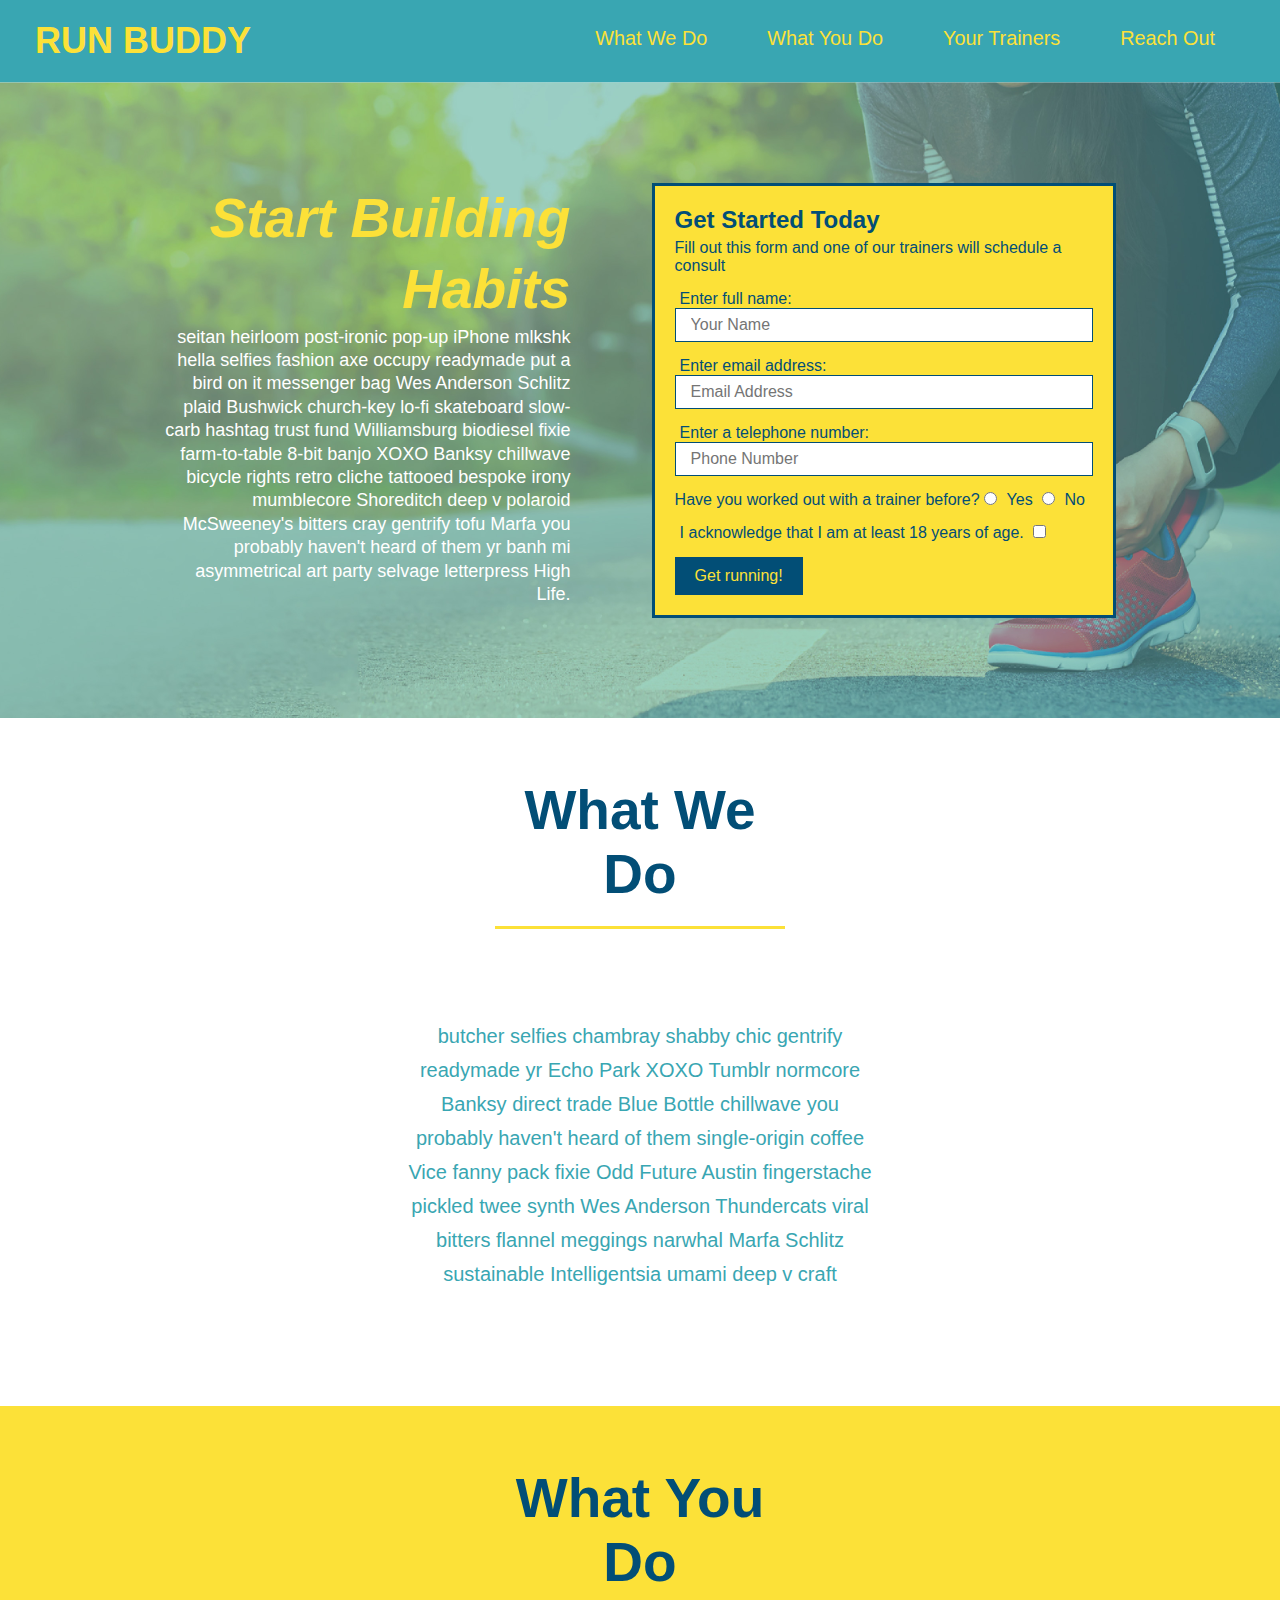
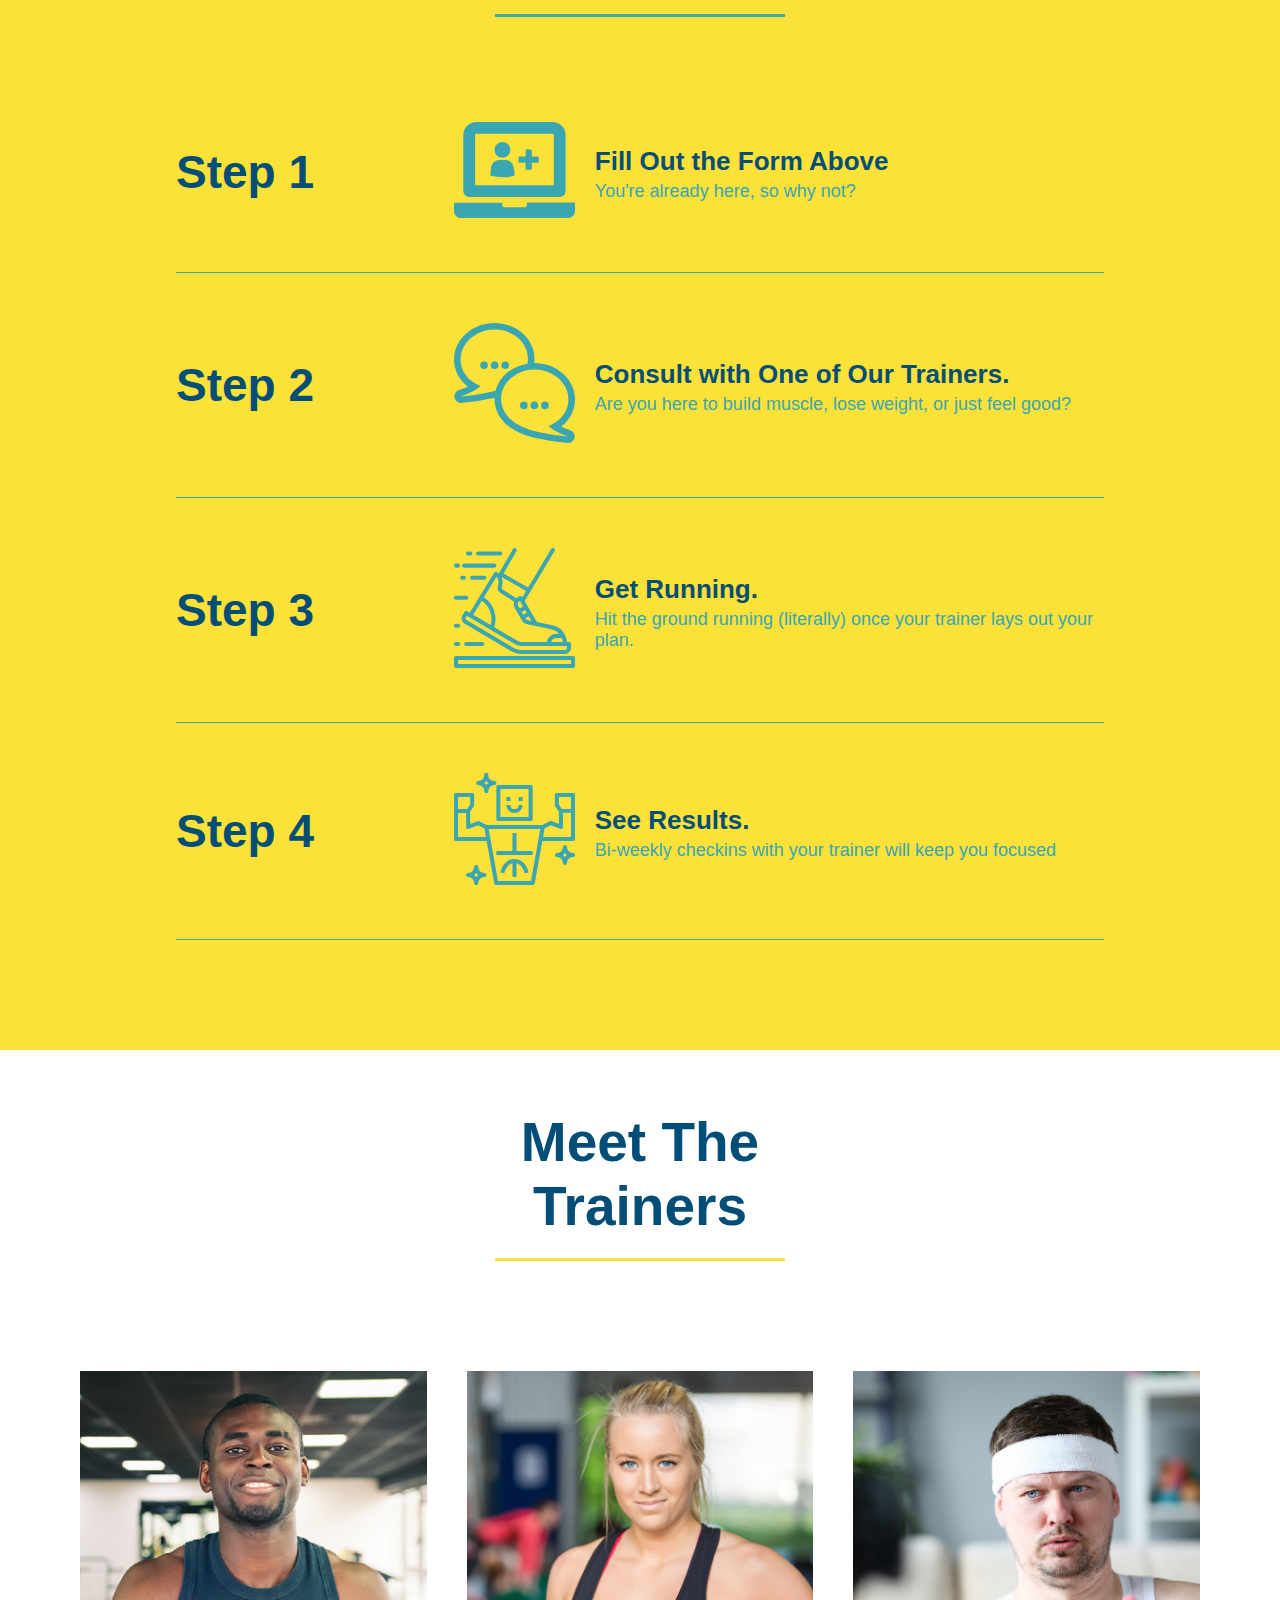
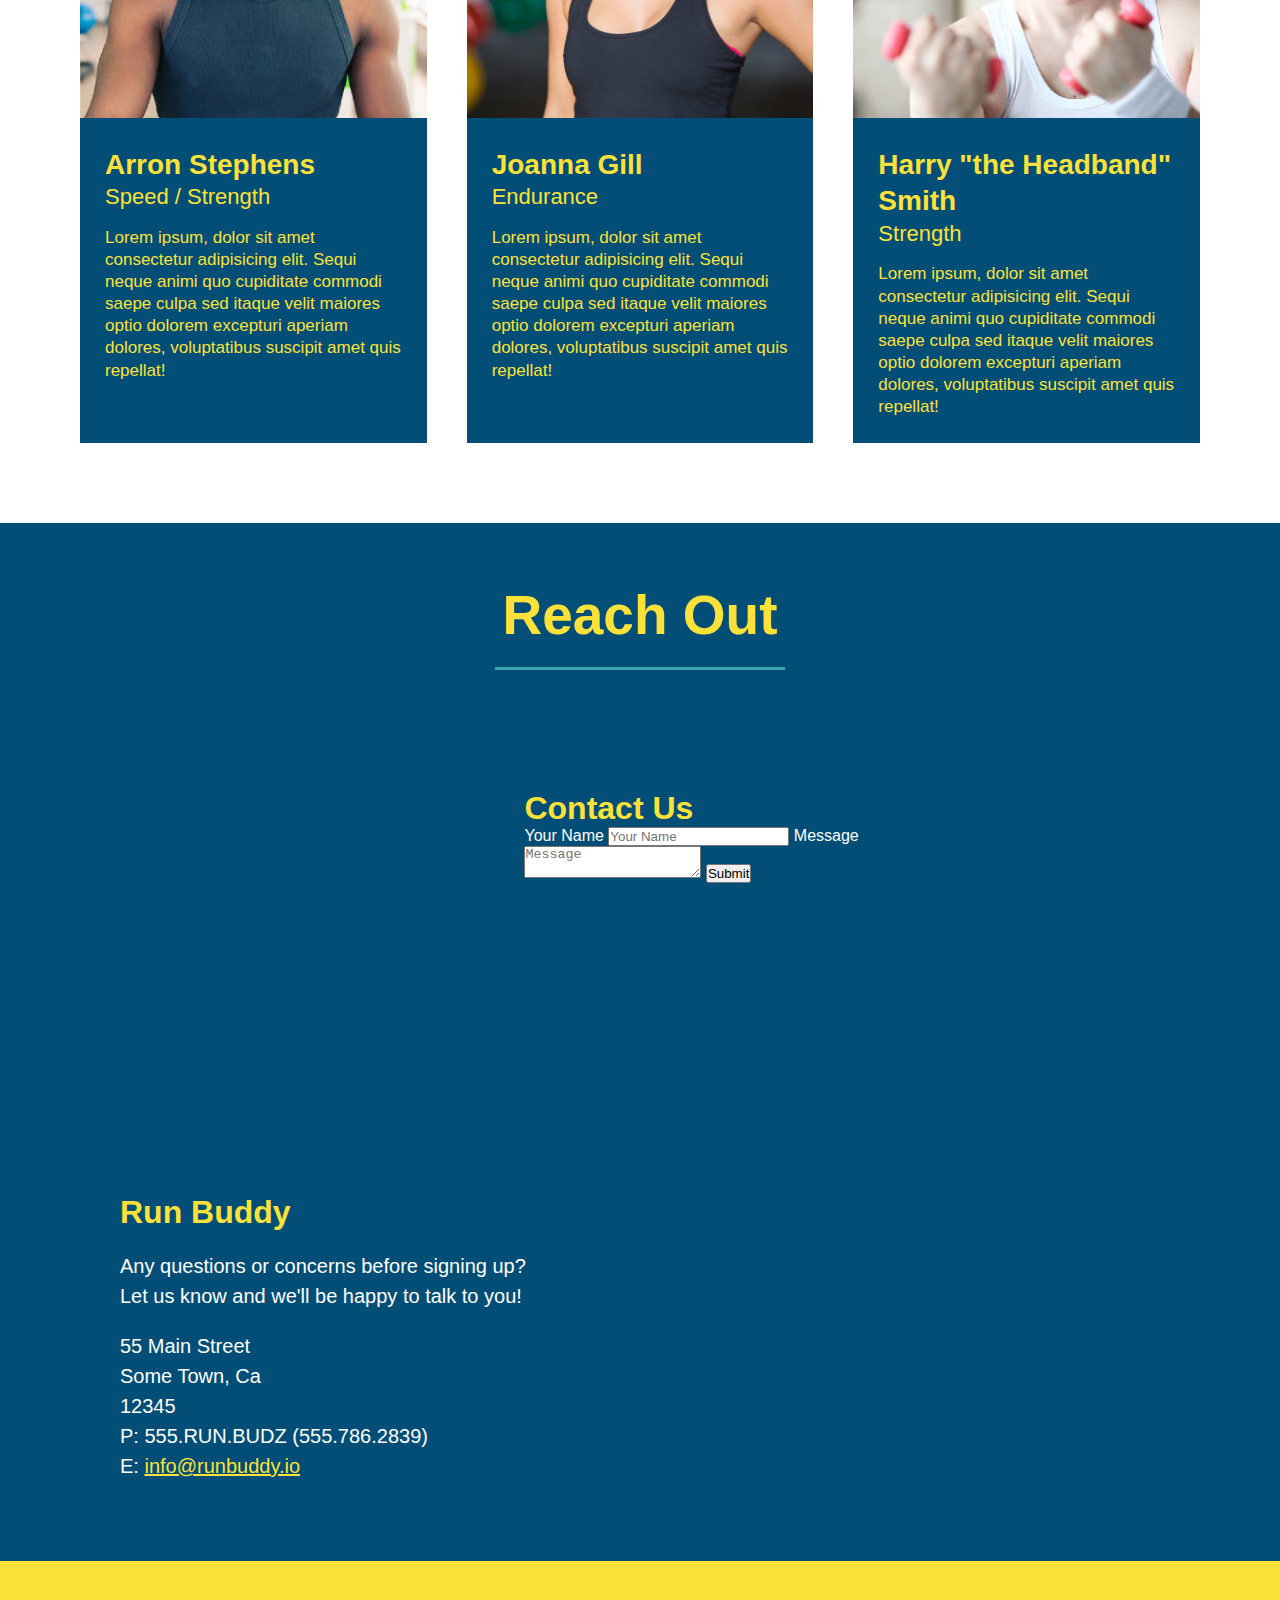
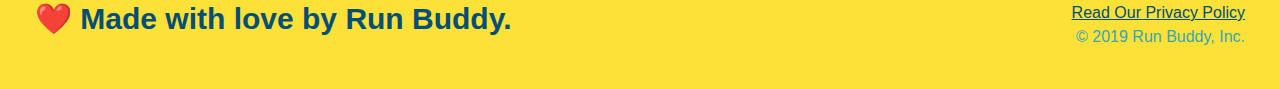
==== commit 311ab6b5: "add flexbox to the trainers" ====
--- a/index.html
+++ b/index.html
@@ -177,62 +177,65 @@
     </section>
 
     <!-- "meet the trainers" section -->
-    <section id="your-trainers" class="trainers">
+    <section id="your-trainers">
       <div class="flex-row">
         <h2 class="section-title primary-border">Meet The Trainers</h2>
       </div>
-      <article class="trainer">
-        <img
-          src="./assets/images/trainer-1.jpg"
-          alt="Arron Stephens in his workout clothes, ready to pump iron"
-        />
-        <div class="trainer-bio text-left">
-          <h3>Arron Stephens</h3>
-          <h4>Speed / Strength</h4>
-          <p>
-            Lorem ipsum, dolor sit amet consectetur adipisicing elit. Sequi
-            neque animi quo cupiditate commodi saepe culpa sed itaque velit
-            maiores optio dolorem excepturi aperiam dolores, voluptatibus
-            suscipit amet quis repellat!
-          </p>
-        </div>
-      </article>
-
-      <!-- second trainer bio -->
-      <article class="trainer">
-        <div class="trainer-bio text-right">
-          <h3>Joanna Gill</h3>
-          <h4>Endurance</h4>
-          <p>
-            Lorem ipsum, dolor sit amet consectetur adipisicing elit. Sequi
-            neque animi quo cupiditate commodi saepe culpa sed itaque velit
-            maiores optio dolorem excepturi aperiam dolores, voluptatibus
-            suscipit amet quis repellat!
-          </p>
-        </div>
-        <img
-          src="./assets/images/trainer-2.jpg"
-          alt="Joanna Gill cooling off after a workout"
-        />
-      </article>
-
-      <!-- third trainer bio -->
-      <article class="trainer">
-        <img
-          src="./assets/images/trainer-3.jpg"
-          alt="Harry Smith wearing a headband and lifting comically small pink weights"
-        />
-        <div class="trainer-bio text-left">
-          <h3>Harry "the Headband" Smith</h3>
-          <h4>Strength</h4>
-          <p>
-            Lorem ipsum, dolor sit amet consectetur adipisicing elit. Sequi
-            neque animi quo cupiditate commodi saepe culpa sed itaque velit
-            maiores optio dolorem excepturi aperiam dolores, voluptatibus
-            suscipit amet quis repellat!
-          </p>
-        </div>
-      </article>
+
+      <div class="trainers">
+        <article class="trainer">
+          <img
+            src="./assets/images/trainer-1.jpg"
+            alt="Arron Stephens in his workout clothes, ready to pump iron"
+          />
+          <div class="trainer-bio">
+            <h3 class="trainer-name">Arron Stephens</h3>
+            <h4 class="trainer-role">Speed / Strength</h4>
+            <p>
+              Lorem ipsum, dolor sit amet consectetur adipisicing elit. Sequi
+              neque animi quo cupiditate commodi saepe culpa sed itaque velit
+              maiores optio dolorem excepturi aperiam dolores, voluptatibus
+              suscipit amet quis repellat!
+            </p>
+          </div>
+        </article>
+
+        <!-- second trainer bio -->
+        <article class="trainer">
+          <img
+            src="./assets/images/trainer-2.jpg"
+            alt="Joanna Gill cooling off after a workout"
+          />
+          <div class="trainer-bio">
+            <h3 class="trainer-name">Joanna Gill</h3>
+            <h4 class="trainer-role">Endurance</h4>
+            <p>
+              Lorem ipsum, dolor sit amet consectetur adipisicing elit. Sequi
+              neque animi quo cupiditate commodi saepe culpa sed itaque velit
+              maiores optio dolorem excepturi aperiam dolores, voluptatibus
+              suscipit amet quis repellat!
+            </p>
+          </div>
+        </article>
+
+        <!-- third trainer bio -->
+        <article class="trainer">
+          <img
+            src="./assets/images/trainer-3.jpg"
+            alt="Harry Smith wearing a headband and lifting comically small pink weights"
+          />
+          <div class="trainer-bio">
+            <h3 class="trainer-name">Harry "the Headband" Smith</h3>
+            <h4 class="trainer-role">Strength</h4>
+            <p>
+              Lorem ipsum, dolor sit amet consectetur adipisicing elit. Sequi
+              neque animi quo cupiditate commodi saepe culpa sed itaque velit
+              maiores optio dolorem excepturi aperiam dolores, voluptatibus
+              suscipit amet quis repellat!
+            </p>
+          </div>
+        </article>
+      </div>
     </section>
 
     <!-- "reach out" section -->
--- a/assets/css/style.css
+++ b/assets/css/style.css
@@ -204,8 +204,12 @@
 
 .section-title {
   font-size: 55px;
-  color: #024e76;
   border-bottom: 3px solid;
+  color: #024e76;
+  padding-bottom: 20px;
+  text-align: center;
+  margin: 0 auto 35px auto;
+  width: 50%;
 }
 
 .primary-border {
@@ -217,41 +221,41 @@
 }
 
 .trainers {
+  width: 100%;
+  margin: 0 auto;
+  display: flex;
+  flex-wrap: wrap;
+  justify-content: space-around;
 }
 
 .trainer {
-  width: 900px;
-  margin: 0 auto 30px auto;
+  margin: 20px;
   background: #024e76;
   color: #fce138;
-  overflow: auto;
+  flex: 1;
 }
 
 .trainer img {
-  width: 35%;
-  float: left;
+  width: 100%;
 }
 
 .trainer-bio {
-  padding: 35px;
-  float: left;
-  width: 65%;
+  padding: 25px;
+  line-height: 1.3;
 }
 
 .trainer-bio h3 {
-  font-size: 32px;
-  margin-bottom: 8px;
+  font-size: 28px;
 }
 
 .trainer-bio h4 {
   font-weight: lighter;
-  font-size: 26px;
-  margin-bottom: 25px;
+  font-size: 22px;
+  margin-bottom: 15px;
 }
 
 .trainer-bio p {
   font-size: 17px;
-  line-height: 1.3;
 }
 
 .text-left {
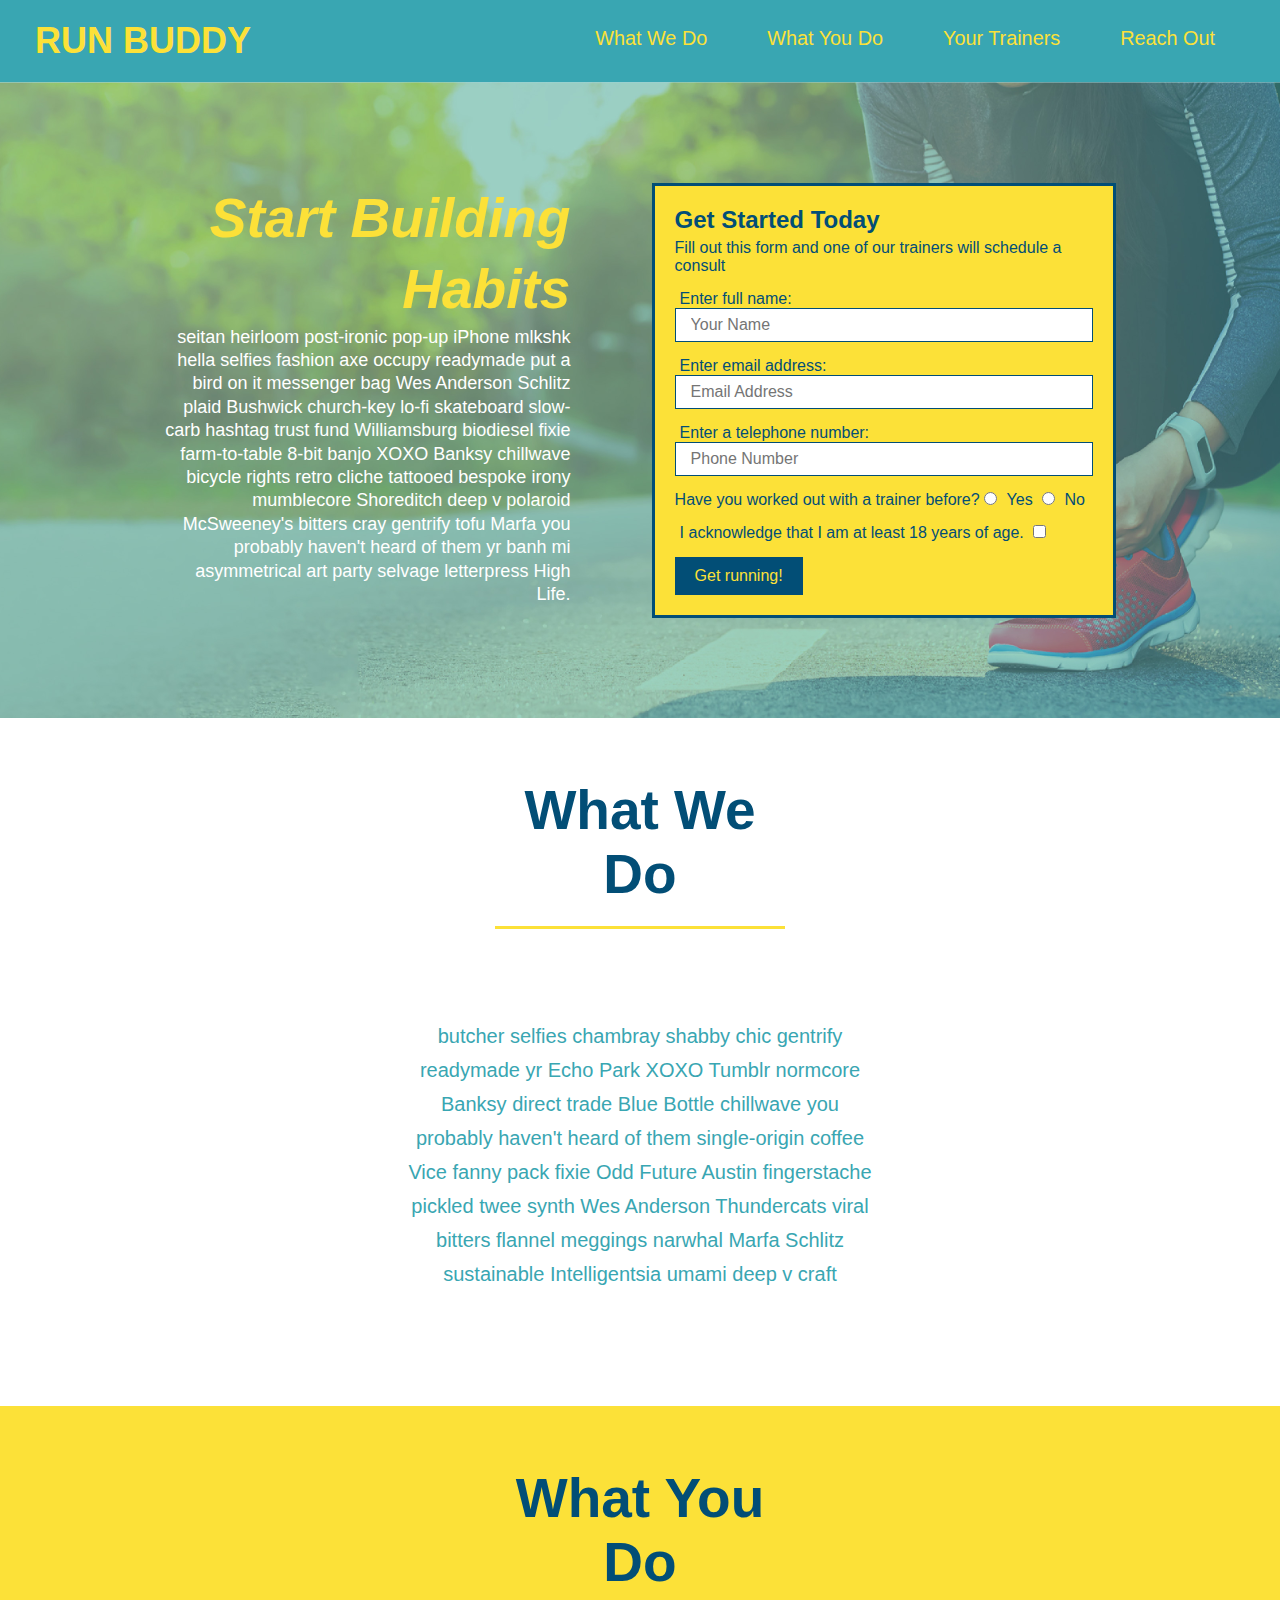
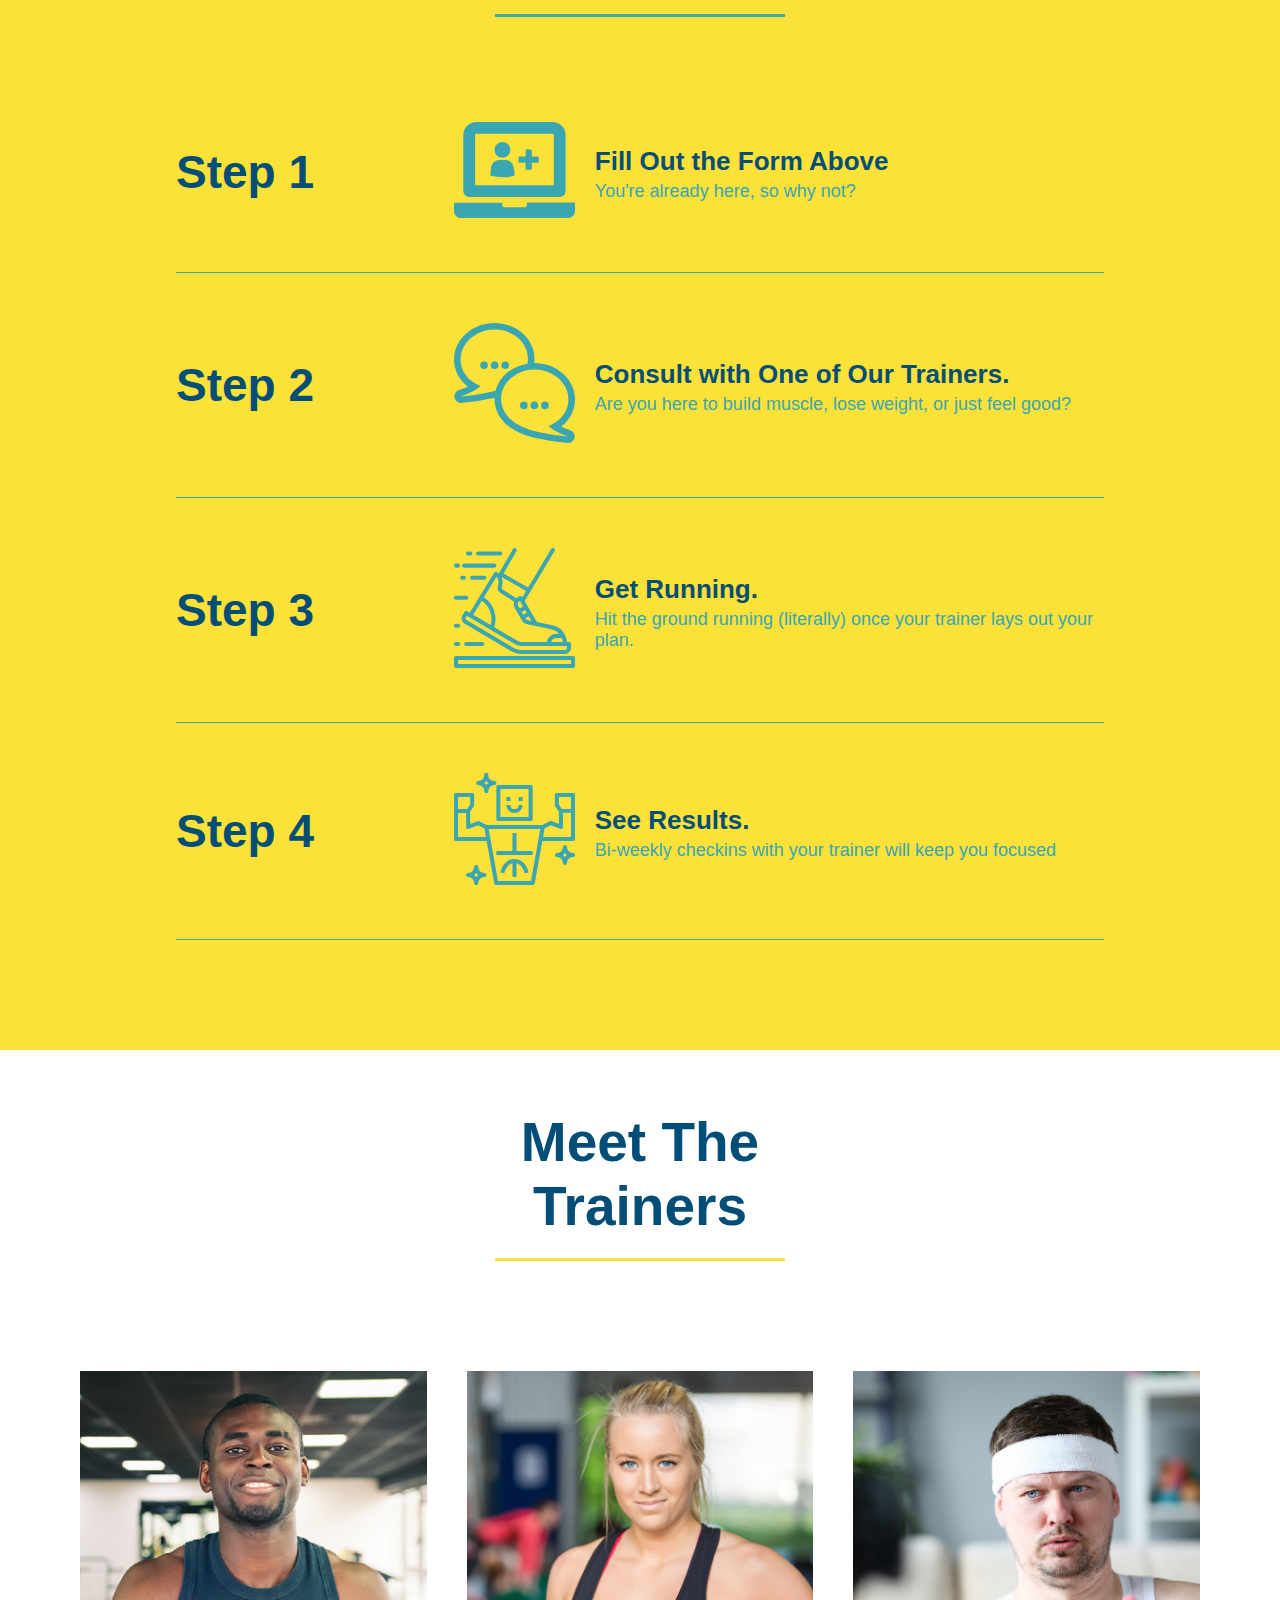
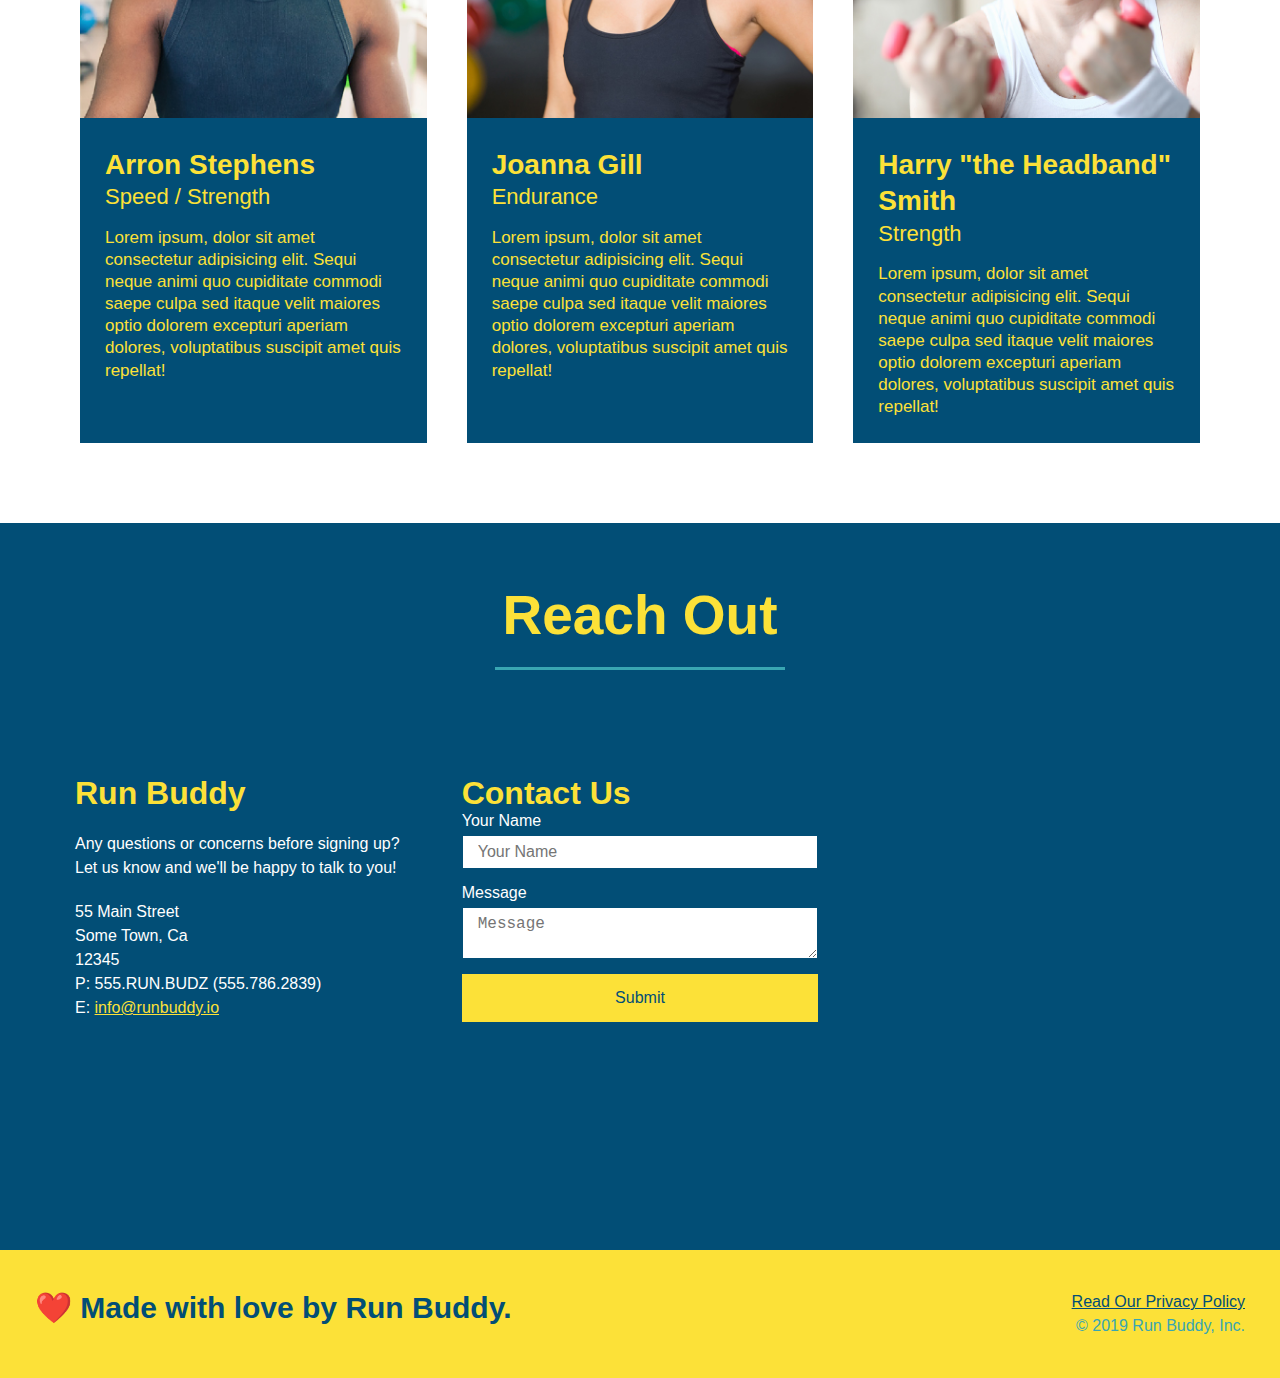
==== commit bfeca511: "add flex to Reach Out" ====
--- a/index.html
+++ b/index.html
@@ -244,27 +244,6 @@
         <h2 class="section-title secondary-border">Reach Out</h2>
       </div>
       <div class="contact-info">
-        <iframe
-          src="https://www.google.com/maps/embed?pb=!1m18!1m12!1m3!1d3147.1079747227936!2d-120.42364418397035!3d37.92790791110593!2m3!1f0!2f0!3f0!3m2!1i1024!2i768!4f13.1!3m3!1m2!1s0x8090c49129b6ac57%3A0xb56c7eb95a2cd8bd!2sMain%20St%2C%20California%2095327!5e0!3m2!1sen!2sus!4v1616426329495!5m2!1sen!2sus"
-          style="border: 0"
-          allowfullscreen=""
-          loading="lazy"
-        >
-        </iframe>
-
-        <div class="contact-form">
-          <h3>Contact Us</h3>
-          <form>
-            <label for="contact-name">Your Name</label>
-            <input type="text" id="contact-name" placeholder="Your Name" />
-
-            <label for="contact-message">Message</label>
-            <textarea id="contact-message" placeholder="Message"></textarea>
-
-            <button type="submit">Submit</button>
-          </form>
-        </div>
-
         <div>
           <h3>Run Buddy</h3>
           <p>
@@ -280,6 +259,27 @@
             E: <a href="mailto:info@runbuddy.io">info@runbuddy.io</a>
           </address>
         </div>
+
+        <div class="contact-form">
+          <h3>Contact Us</h3>
+          <form>
+            <label for="contact-name">Your Name</label>
+            <input type="text" id="contact-name" placeholder="Your Name" />
+
+            <label for="contact-message">Message</label>
+            <textarea id="contact-message" placeholder="Message"></textarea>
+
+            <button type="submit">Submit</button>
+          </form>
+        </div>
+
+        <iframe
+          src="https://www.google.com/maps/embed?pb=!1m18!1m12!1m3!1d3147.1079747227936!2d-120.42364418397035!3d37.92790791110593!2m3!1f0!2f0!3f0!3m2!1i1024!2i768!4f13.1!3m3!1m2!1s0x8090c49129b6ac57%3A0xb56c7eb95a2cd8bd!2sMain%20St%2C%20California%2095327!5e0!3m2!1sen!2sus!4v1616426329495!5m2!1sen!2sus"
+          style="border: 0"
+          allowfullscreen=""
+          loading="lazy"
+        >
+        </iframe>
       </div>
     </section>
 
--- a/assets/css/style.css
+++ b/assets/css/style.css
@@ -258,14 +258,6 @@
   font-size: 17px;
 }
 
-.text-left {
-  text-align: left;
-}
-
-.text-right {
-  text-align: right;
-}
-
 /* REACH OUT STYLES START */
 .contact {
   background: #024e76;
@@ -275,17 +267,22 @@
   color: #fce138;
 }
 
+.contact-info {
+  display: flex;
+  justify-content: space-between;
+  flex-wrap: wrap;
+}
+
+.contact-info > * {
+  flex: 1;
+  margin: 15px;
+}
+
 .contact-info iframe {
-  width: 400px;
   height: 400px;
 }
 
 .contact-info div {
-  width: 410px;
-  display: inline-block;
-  vertical-align: top;
-  text-align: left;
-  margin: 30px 0 0 60px;
   color: white;
 }
 
@@ -298,7 +295,7 @@
 .contact-info address {
   margin: 20px 0;
   line-height: 1.5;
-  font-size: 20px;
+  font-size: 16px;
   font-style: normal;
 }
 
@@ -306,7 +303,37 @@
   color: #fce138;
 }
 
+.contact-info input,
+.contact-info textarea {
+  border: 1px solid #024e76;
+  display: block;
+  padding: 7px 15px;
+  font-size: 16px;
+  color: #024e76;
+  width: 100%;
+  margin-bottom: 15px;
+  margin-top: 5px;
+}
+
+.contact-form button {
+  width: 100%;
+  border: none;
+  background: #fce138;
+  color: #024e76;
+  text-align: center;
+  padding: 15px 0;
+  font-size: 16px;
+}
+
 /* REACH OUT STYLES END */
+
+.text-left {
+  text-align: left;
+}
+
+.text-right {
+  text-align: right;
+}
 
 .flex-row {
   display: flex;
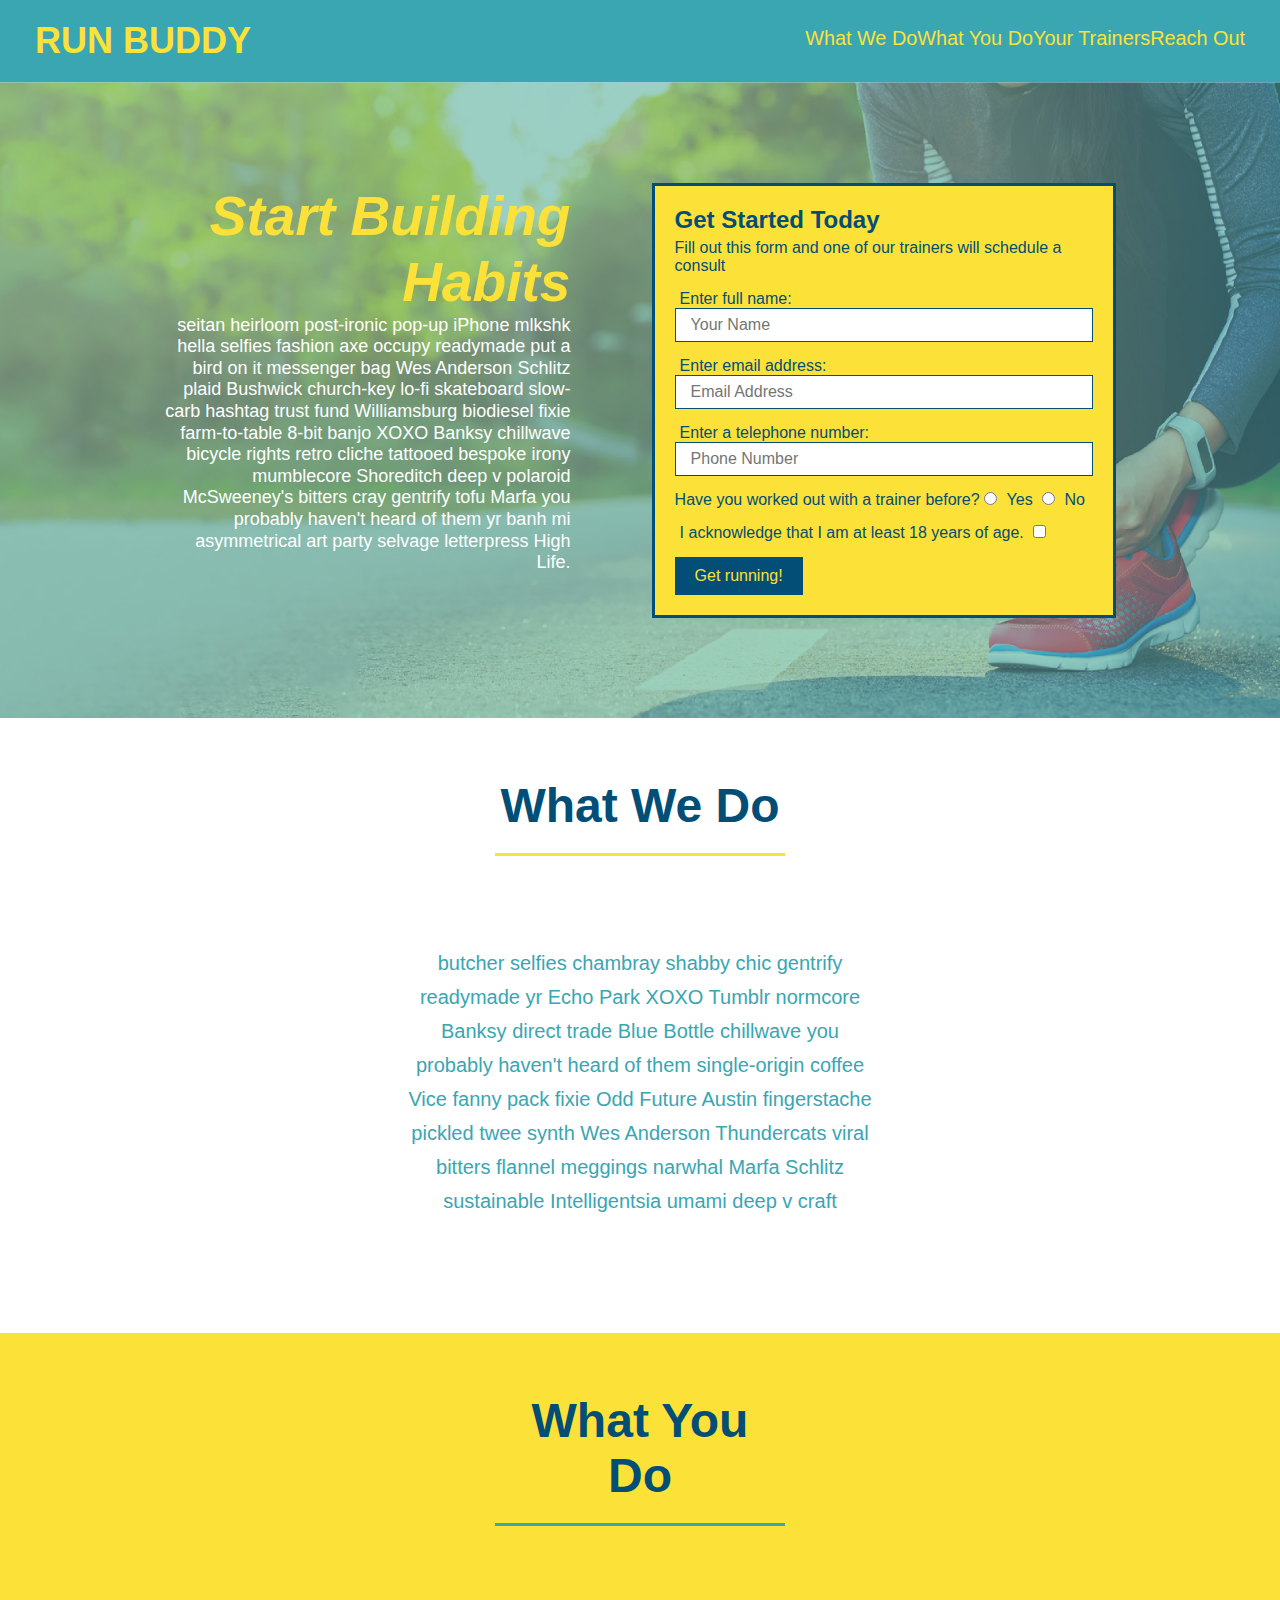
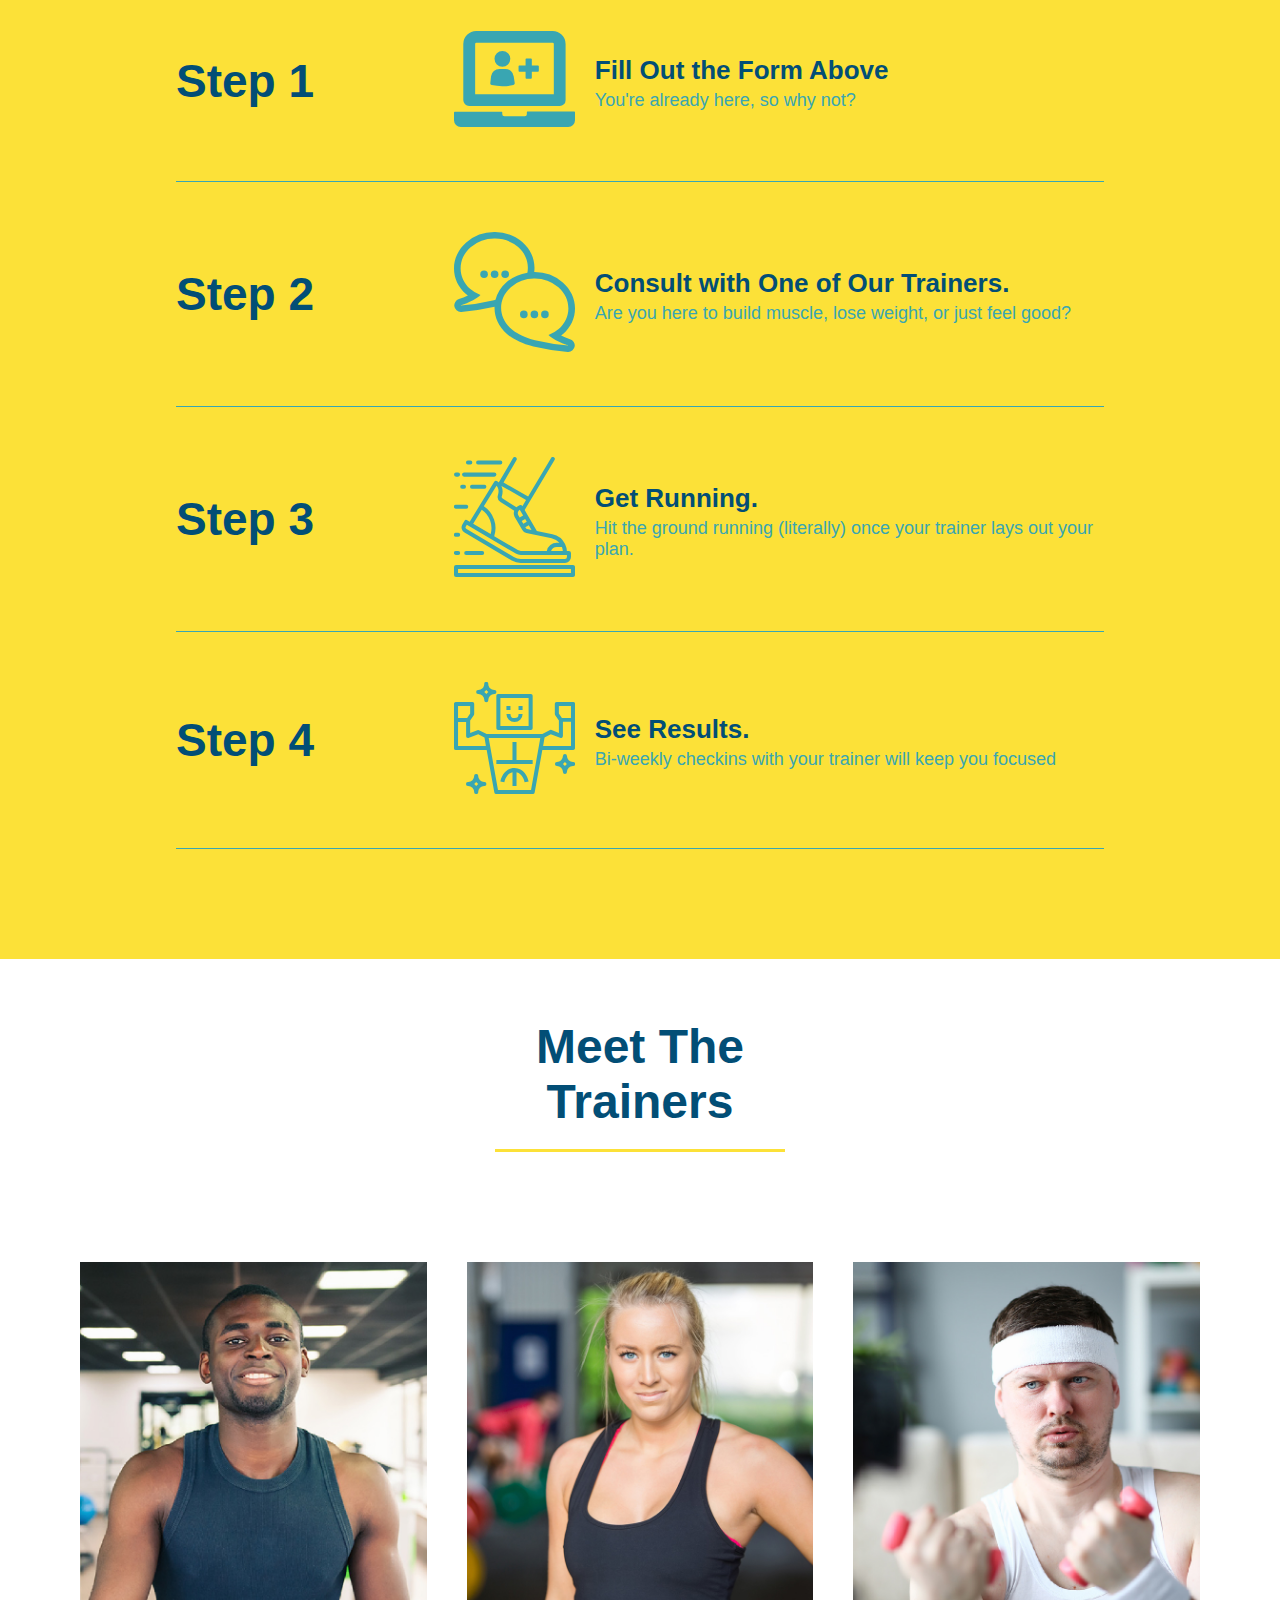
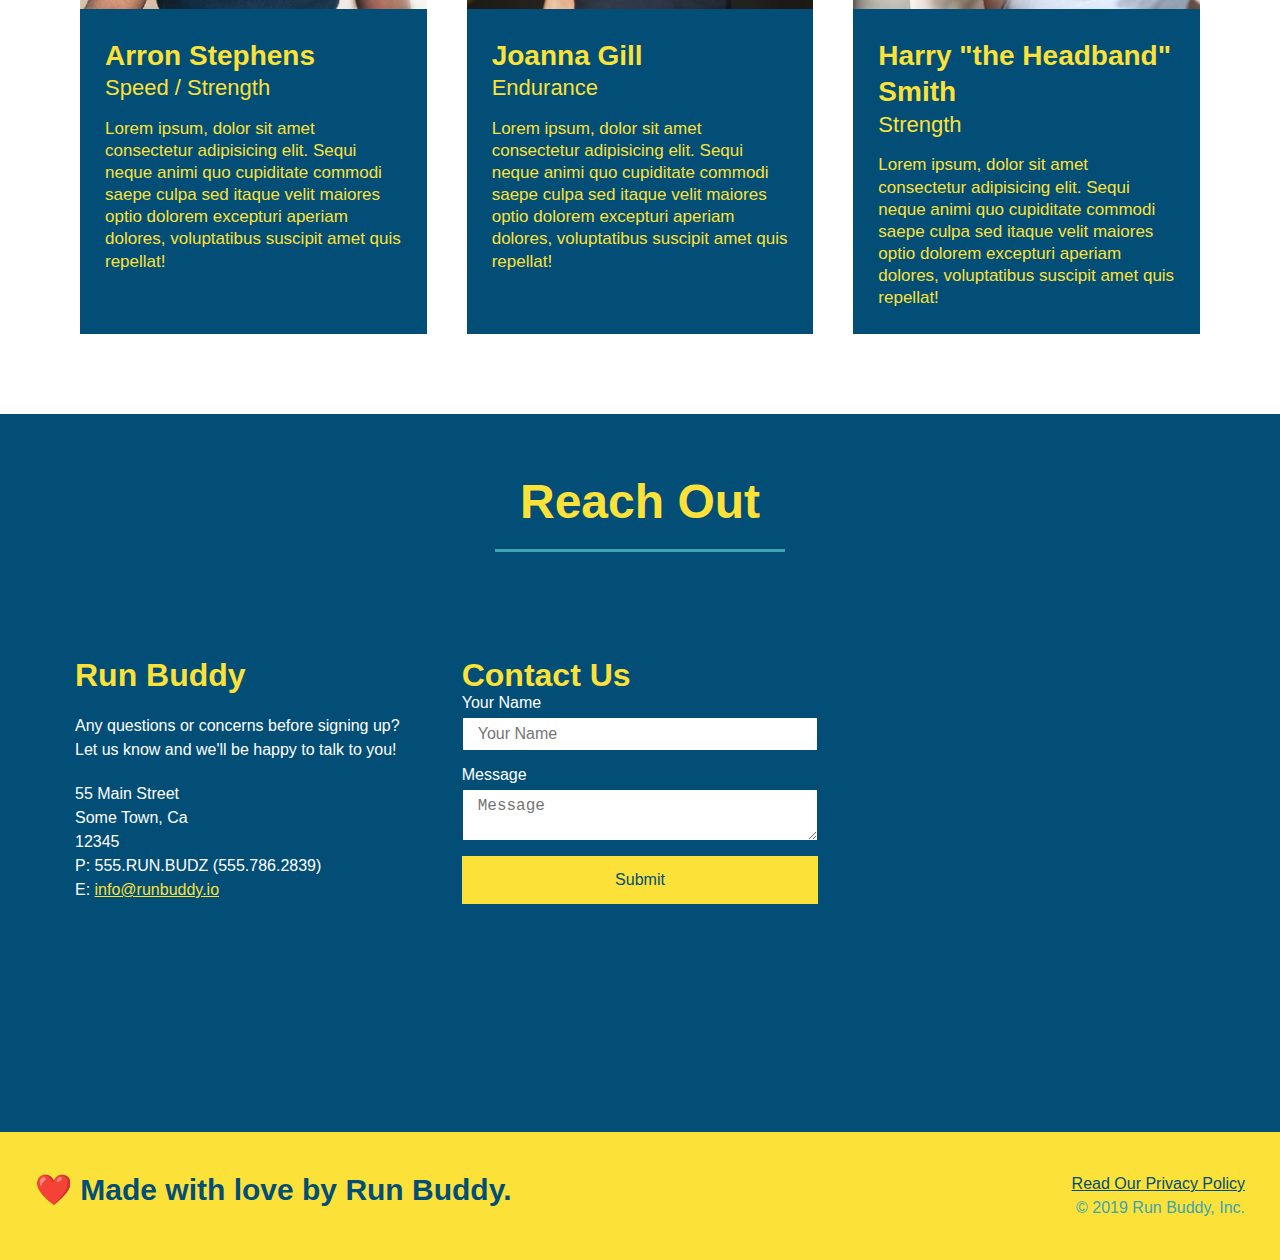
==== commit a230dd3d: "added meta queries" ====
--- a/index.html
+++ b/index.html
@@ -4,6 +4,7 @@
     <meta charset="UTF-8" />
     <title>Run Buddy</title>
     <link rel="stylesheet" href="./assets/css/style.css" />
+    <meta name="viewport" content="width=device-width, initial-scale=1.0" />
   </head>
 
   <body>
--- a/assets/css/style.css
+++ b/assets/css/style.css
@@ -43,7 +43,7 @@
 }
 
 header nav ul li a {
-  margin: 0 30px;
+  padding: 10 15px;
   font-weight: lighter;
   font-size: 1.55vw;
 }
@@ -84,6 +84,7 @@
   display: flex;
   justify-content: center;
   flex-wrap: wrap;
+  align-items: fkex-start;
 }
 /* Hero Style End */
 
@@ -93,7 +94,7 @@
   margin: 3.5%;
   color: #fff;
   font-size: 18px;
-  line-height: 1.3;
+  line-height: 1.2;
 }
 
 .hero-cta h2 {
@@ -203,7 +204,7 @@
 }
 
 .section-title {
-  font-size: 55px;
+  font-size: 48px;
   border-bottom: 3px solid;
   color: #024e76;
   padding-bottom: 20px;
@@ -342,3 +343,15 @@
   margin: 0 auto 35px auto;
   width: 50%;
 }
+
+/* MEDIA QUERY FOR SMALLER DESKTOP SCREENS AND SMALLER */
+@media screen and (max-width: 980px) {
+}
+
+/* MEDIA QUERY FOR TABLETS AND SMALLER */
+@media screen and (max-width: 768px) {
+}
+
+/* MEDIA QUERY FOR MOBILE PHONES AND SMALLER */
+@media screen and (max-width: 575px) {
+}
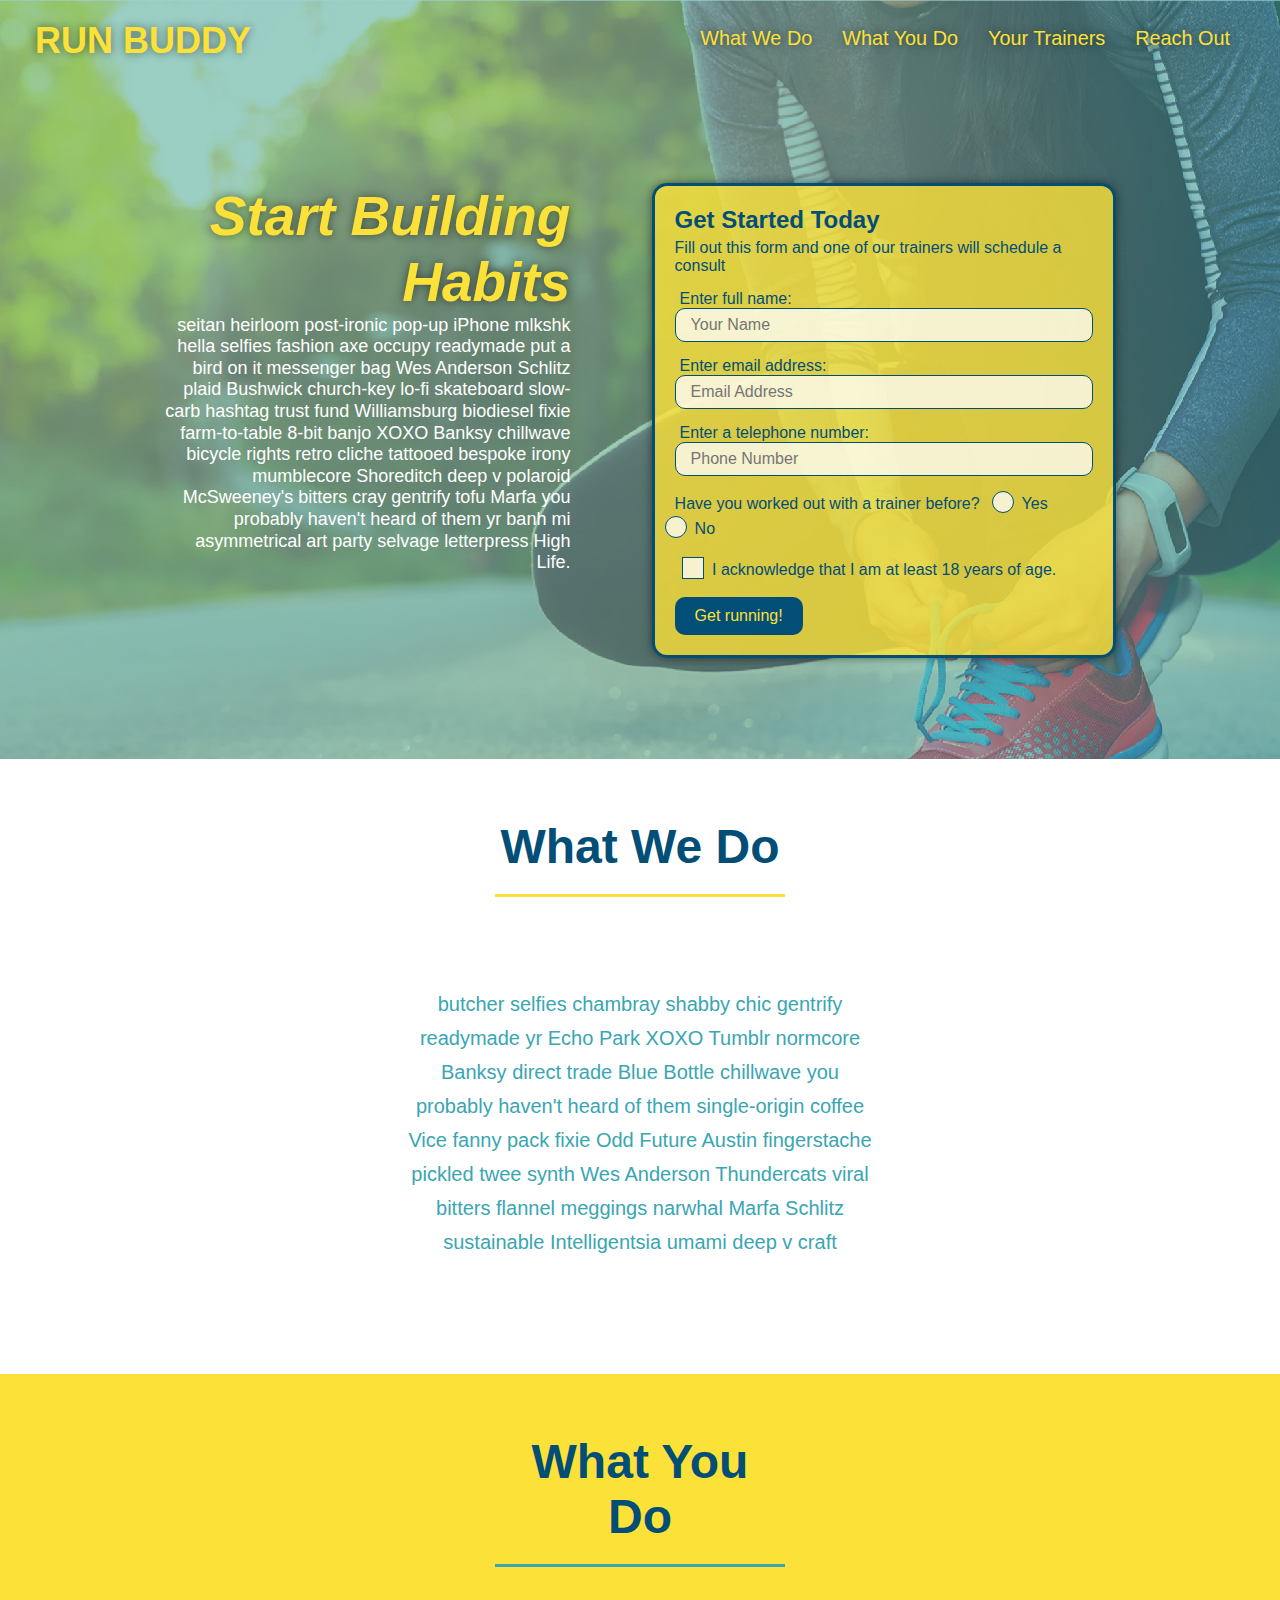
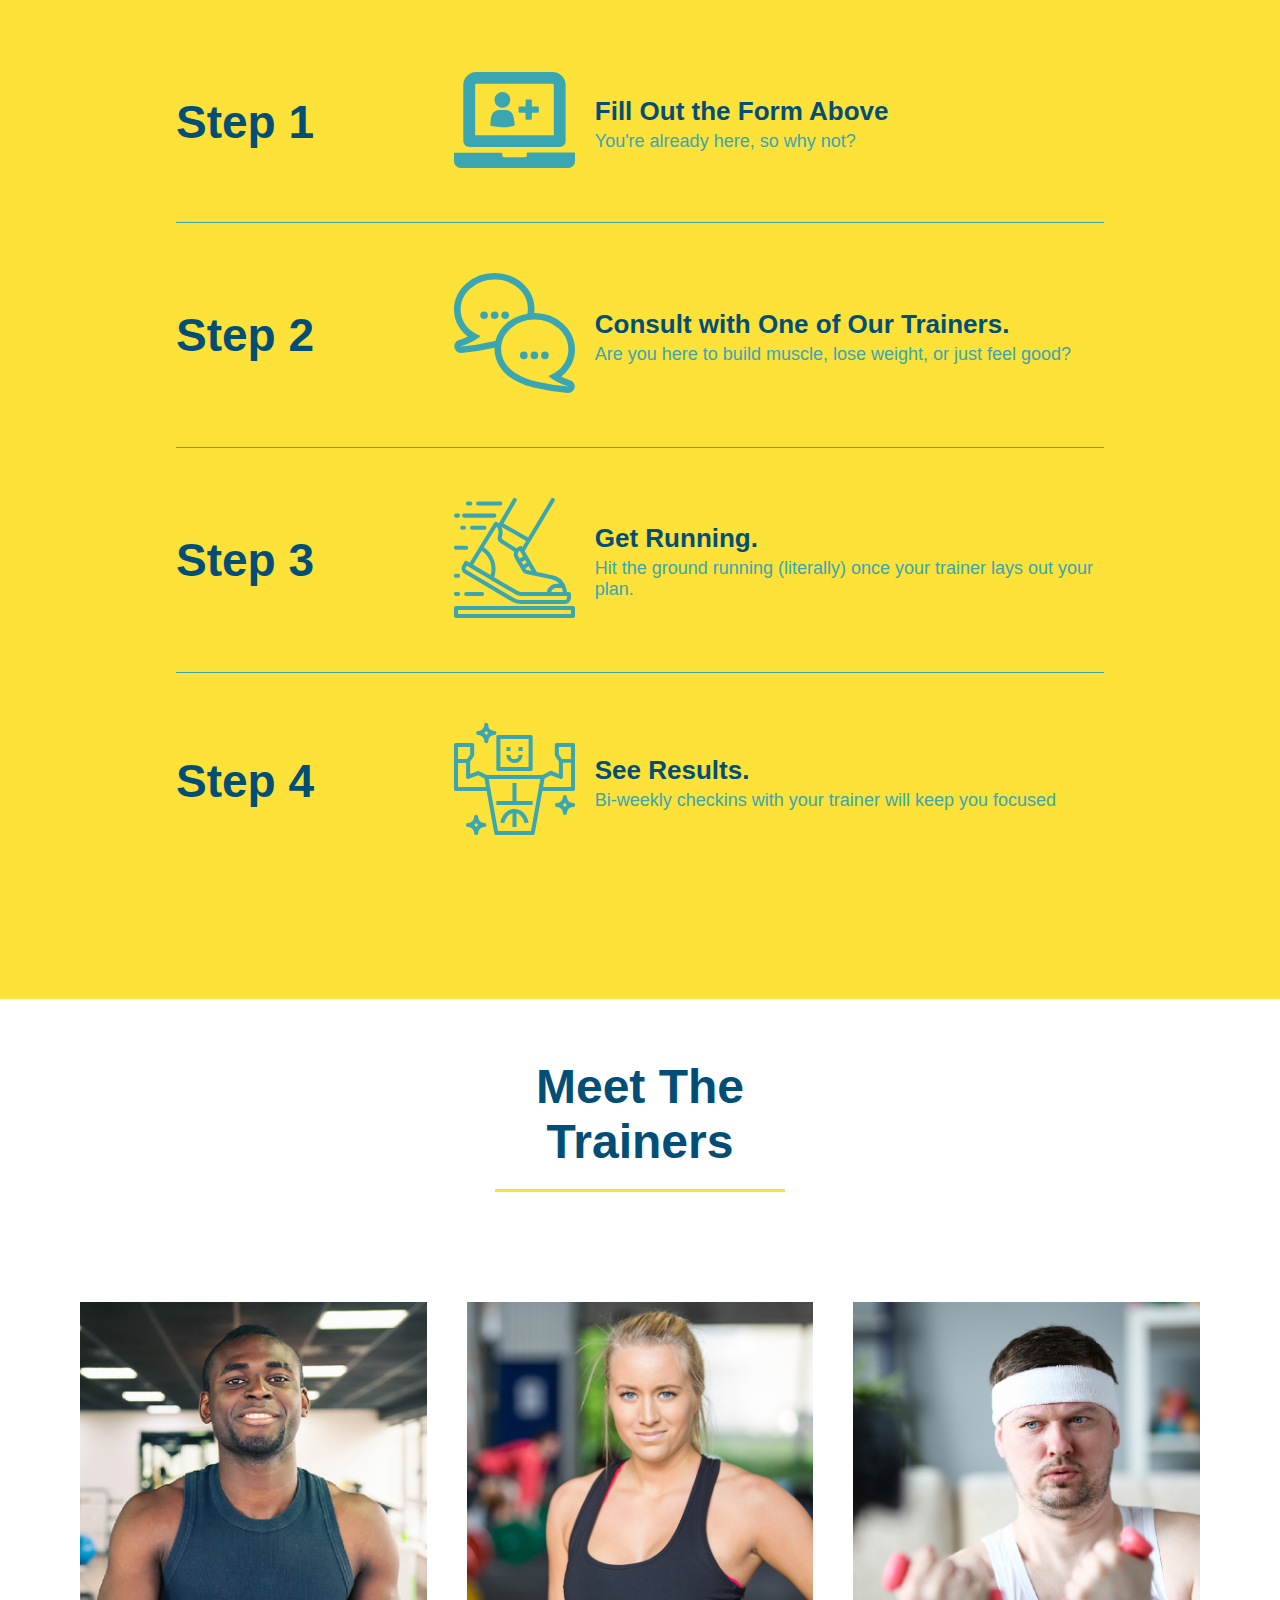
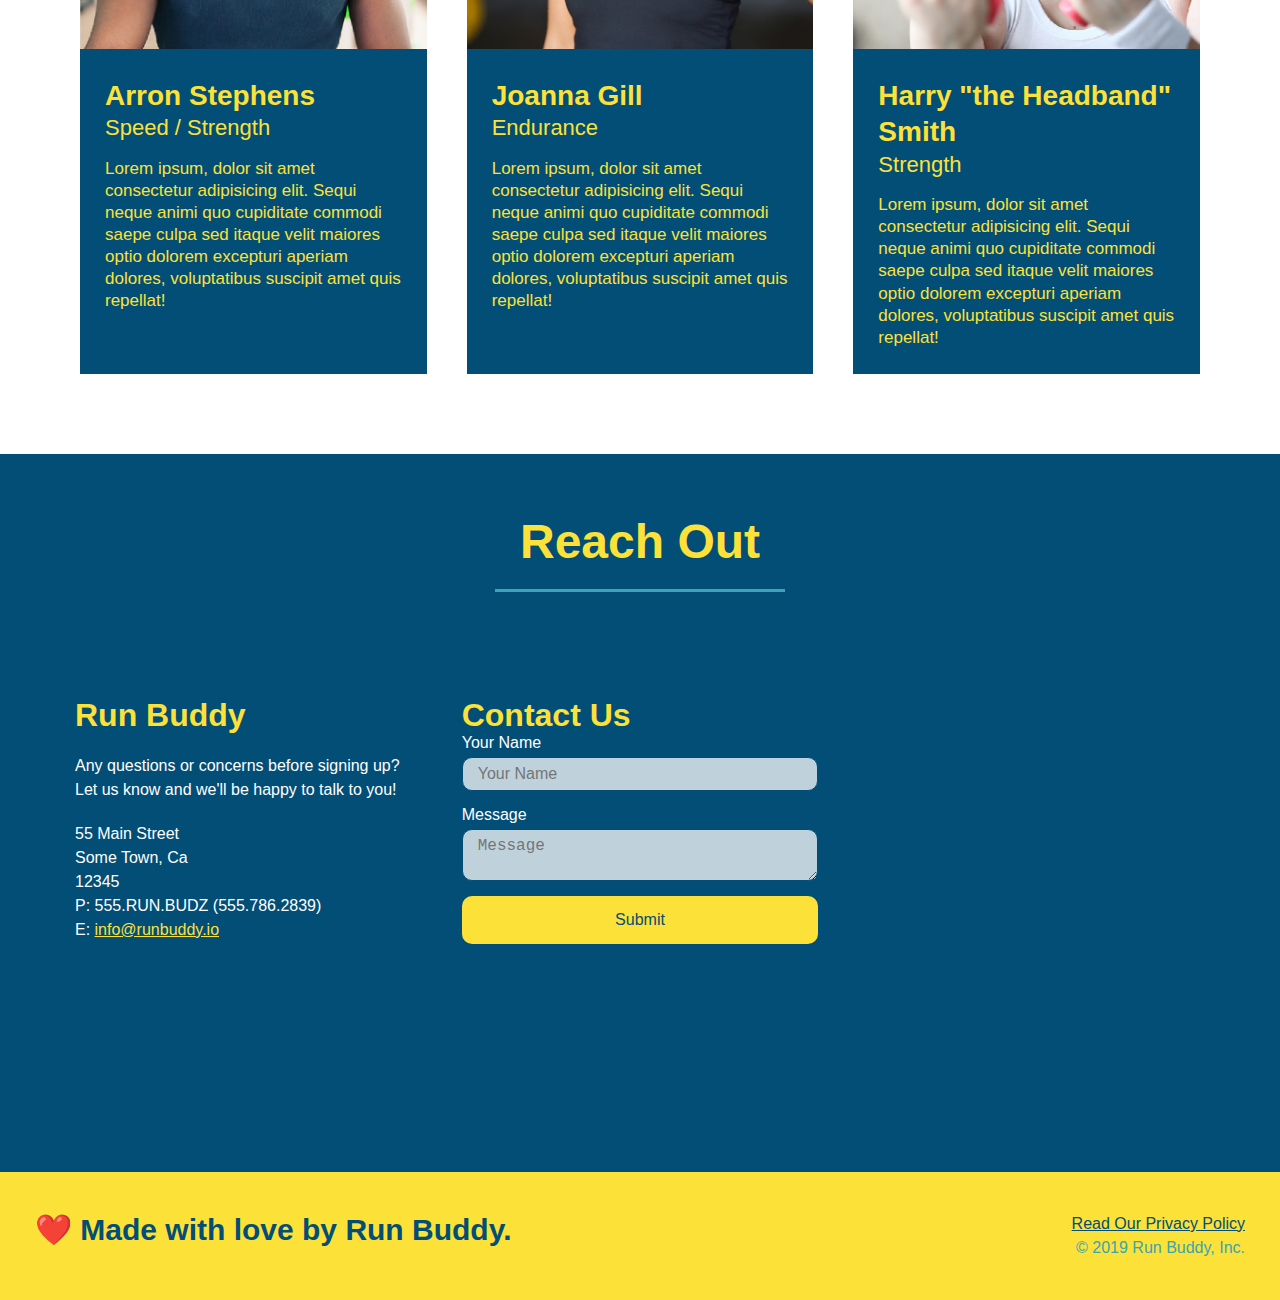
==== commit 46733163: "final css touches" ====
--- a/index.html
+++ b/index.html
@@ -82,16 +82,22 @@
           />
           <p>
             Have you worked out with a trainer before?
-            <input type="radio" name="trainer-confirm" id="trainer-yes" />
-            <label for="trainer-yes">Yes</label>
-            <input type="radio" name="trainer-confirm" id="trainer-no" />
-            <label for="trainer-no">No</label>
+            <span class="radio-wrapper">
+              <input type="radio" name="trainer-confirm" id="trainer-yes" />
+              <label for="trainer-yes">Yes</label>
+            </span>
+            <span class="radio-wrapper">
+              <input type="radio" name="trainer-confirm" id="trainer-no" />
+              <label for="trainer-no">No</label>
+            </span>
           </p>
           <p>
-            <label for="checkbox">
-              I acknowledge that I am at least 18 years of age.
-            </label>
-            <input type="checkbox" name="checkpoint1" id="checkbox" />
+            <span class="checkbox-wrapper">
+              <input type="checkbox" name="age-confirm" id="checkbox" />
+              <label for="checkbox"
+                >I acknowledge that I am at least 18 years of age.</label
+              >
+            </span>
           </p>
           <button type="submit">Get running!</button>
         </form>
--- a/assets/css/style.css
+++ b/assets/css/style.css
@@ -1,3 +1,9 @@
+:root {
+  --primary-color: #fce138;
+  --secondary-color: #024e76;
+  --tertiary-color: #39a6b2;
+}
+
 * {
   margin: 0;
   padding: 0;
@@ -6,28 +12,39 @@
 
 body {
   /* more on this crazy alphanumerical value in a minute! */
-  color: #39a6b2;
+  color: var(--tertiary-color);
   font-family: Helvetica, Arial, sans-serif;
 }
 
 /* apply styles to <header> */
 header {
   padding: 20px 35px;
-  background-color: #39a6b2;
+  background-color: var(--tertiary-color);
   display: flex;
   justify-content: space-between;
   flex-wrap: wrap;
+  position: -webkit-sticky;
+  position: sticky;
+  top: 0;
+  background-image: url("../images/hero-bg.jpg");
+  background-size: cover;
+  background-position: center;
+  background-attachment: fixed;
+  background-position: 80%;
+  z-index: 9999;
 }
 
 header h1 {
   font-weight: bold;
   font-size: 36px;
-  color: #fce138;
+  color: var(--primary-color);
   margin: 0;
-}
+  text-shadow: 0 0 10px rgba(0, 0, 0, 0.5);
+}
+
 header a {
   text-decoration: none;
-  color: #fce138;
+  color: var(--primary-color);
 }
 
 header nav {
@@ -43,13 +60,21 @@
 }
 
 header nav ul li a {
-  padding: 10 15px;
+  padding: 10px 15px;
   font-weight: lighter;
   font-size: 1.55vw;
+  text-shadow: 0 0 10px rgba(0, 0, 0, 0.5);
+}
+
+header nav ul li a:hover {
+  background: var(--primary-color);
+  color: var(--secondary-color);
+  border-radius: 15px;
+  text-shadow: none;
 }
 
 footer {
-  background: #fce138;
+  background: var(--primary-color);
   width: 100%;
   padding: 40px 35px;
   display: flex;
@@ -58,7 +83,7 @@
 }
 
 footer h2 {
-  color: #024e76;
+  color: var(--secondary-color);
   font-size: 30px;
   margin: 0;
 }
@@ -69,7 +94,7 @@
 }
 
 footer a {
-  color: #024e76;
+  color: var(--secondary-color);
 }
 
 section {
@@ -84,7 +109,9 @@
   display: flex;
   justify-content: center;
   flex-wrap: wrap;
-  align-items: fkex-start;
+  align-items: flex-start;
+  background-attachment: fixed;
+  background-position: 80%;
 }
 /* Hero Style End */
 
@@ -100,34 +127,45 @@
 .hero-cta h2 {
   font-style: italic;
   font-size: 55px;
-  color: #fce138;
+  color: var(--primary-color);
+  text-shadow: 0 0 10px rgba(0, 0, 0, 0.5);
 }
 
 .hero-form {
-  border: 3px solid #024e76;
-  background-color: #fce138;
+  border: 3px solid var(--secondary-color);
+  background-color: rgba(252, 225, 56, 0.8);
   padding: 20px;
-  color: #024e76;
+  color: var(--secondary-color);
   width: 40%;
   margin: 3.5%;
+  box-shadow: 0 0 10px rgba(0, 0, 0, 0.5);
+  border-radius: 15px;
 }
 
 .hero-form h3 {
   font-size: 24px;
   margin: 0;
 }
+
 .hero-form p {
   margin: 5px 0 15px 0;
 }
 
 .form-input {
-  border: 1px solid #024e76;
+  border: 1px solid var(--secondary-color);
   display: block;
   padding: 7px 15px;
   font-size: 16px;
-  color: #024e76;
+  color: var(--secondary-color);
   width: 100%;
   margin-bottom: 15px;
+  border-radius: 10px;
+  background-color: rgba(255, 255, 255, 0.75);
+}
+
+.form-input:focus {
+  background-color: rgba(255, 255, 255, 1);
+  outline: none;
 }
 
 .hero-form label {
@@ -135,16 +173,21 @@
 }
 
 .hero-form button {
-  color: #fce138;
-  background-color: #024e76;
+  color: var(--primary-color);
+  background-color: var(--secondary-color);
   border: none;
   padding: 10px 20px;
   font-size: 16px;
+  border-radius: 10px;
+}
+
+.hero-form button:hover {
+  background-color: var(--tertiary-color);
 }
 
 .intro p {
   line-height: 1.7;
-  color: #39a6b2;
+  color: var(--tertiary-color);
   width: 80%;
   font-size: 20px;
   margin: 0 auto;
@@ -152,22 +195,25 @@
 }
 
 .steps {
-  background: #fce138;
+  background: var(--primary-color);
 }
 
 .step {
   margin: 50px auto;
   padding-bottom: 50px;
   width: 80%;
-  border-bottom: 1px solid #39a6b2;
   display: flex;
   flex-wrap: wrap;
   align-items: center;
   justify-content: space-between;
 }
 
+.step:not(:last-child) {
+  border-bottom: 1px solid var(--tertiary-color);
+}
+
 .step h3 {
-  color: #024e76;
+  color: var(--secondary-color);
   font-size: 46px;
   flex: 1 30%;
 }
@@ -195,18 +241,18 @@
 .step-text h4 {
   font-size: 26px;
   line-height: 1.5;
-  color: #024e76;
+  color: var(--secondary-color);
 }
 
 .step-text p {
-  color: #39a6b2;
+  color: var(--tertiary-color);
   font-size: 18px;
 }
 
 .section-title {
   font-size: 48px;
   border-bottom: 3px solid;
-  color: #024e76;
+  color: var(--secondary-color);
   padding-bottom: 20px;
   text-align: center;
   margin: 0 auto 35px auto;
@@ -214,11 +260,11 @@
 }
 
 .primary-border {
-  border-color: #fce138;
+  border-color: var(--primary-color);
 }
 
 .secondary-border {
-  border-color: #39a6b2;
+  border-color: var(--tertiary-color);
 }
 
 .trainers {
@@ -231,8 +277,8 @@
 
 .trainer {
   margin: 20px;
-  background: #024e76;
-  color: #fce138;
+  background: var(--secondary-color);
+  color: var(--primary-color);
   flex: 1;
 }
 
@@ -261,11 +307,11 @@
 
 /* REACH OUT STYLES START */
 .contact {
-  background: #024e76;
+  background: var(--secondary-color);
 }
 
 .contact h2 {
-  color: #fce138;
+  color: var(--primary-color);
 }
 
 .contact-info {
@@ -288,7 +334,7 @@
 }
 
 .contact-info h3 {
-  color: #fce138;
+  color: var(--primary-color);
   font-size: 32px;
 }
 
@@ -301,29 +347,43 @@
 }
 
 .contact-info a {
-  color: #fce138;
+  color: var(--primary-color);
 }
 
 .contact-info input,
 .contact-info textarea {
-  border: 1px solid #024e76;
+  border: 1px solid var(--secondary-color);
   display: block;
   padding: 7px 15px;
   font-size: 16px;
-  color: #024e76;
+  color: var(--secondary-color);
   width: 100%;
   margin-bottom: 15px;
   margin-top: 5px;
+  border-radius: 10px;
+  background-color: rgba(255, 255, 255, 0.75);
+}
+
+.contact-form input:focus,
+.contact-form textarea:focus {
+  background-color: rgba(255, 255, 255, 1);
+  outline: none;
 }
 
 .contact-form button {
   width: 100%;
   border: none;
-  background: #fce138;
-  color: #024e76;
+  background: var(--primary-color);
+  color: var(--secondary-color);
   text-align: center;
   padding: 15px 0;
   font-size: 16px;
+  border-radius: 10px;
+}
+
+.contact-form button:hover {
+  color: var(--primary-color);
+  background: var(--tertiary-color);
 }
 
 /* REACH OUT STYLES END */
@@ -344,14 +404,180 @@
   width: 50%;
 }
 
+.checkbox-wrapper input,
+.radio-wrapper input {
+  opacity: 0;
+}
+
+.checkbox-wrapper label,
+.radio-wrapper label {
+  position: relative;
+  left: 10px;
+  margin: 10px;
+  line-height: 1.6;
+}
+
+.checkbox-wrapper label::before,
+.radio-wrapper label::before {
+  content: "";
+  height: 20px;
+  width: 20px;
+  background: rgba(255, 255, 255, 0.75);
+  border: 1px solid var(--secondary-color);
+  position: absolute;
+  top: -4px;
+  left: -30px;
+}
+
+.radio-wrapper label::before {
+  border-radius: 50%;
+}
+
+.radio-wrapper label::after {
+  content: "";
+  width: 20px;
+  height: 20px;
+  border-radius: 50%;
+  background: var(--secondary-color);
+  position: absolute;
+  left: -29px;
+  top: -3px;
+  background-image: radial-gradient(
+    circle,
+    var(--tertiary-color),
+    var(--secondary-color)
+  );
+}
+
+.checkbox-wrapper label::after {
+  content: "";
+  height: 6px;
+  width: 14px;
+  border-left: 2px solid var(--secondary-color);
+  border-bottom: 2px solid var(--secondary-color);
+  position: absolute;
+  left: -26px;
+  top: 1px;
+  transform: rotate(-58deg);
+}
+
+.checkbox-wrapper input + label::after,
+.radio-wrapper input + label::after {
+  content: none;
+}
+
+.checkbox-wrapper input:checked + label::after,
+.radio-wrapper input:checked + label::after {
+  content: "";
+}
+
 /* MEDIA QUERY FOR SMALLER DESKTOP SCREENS AND SMALLER */
 @media screen and (max-width: 980px) {
+  header {
+    padding-bottom: 0;
+    justify-content: center;
+    position: relative;
+  }
+
+  header h1 {
+    width: 100%;
+    text-align: center;
+  }
+
+  header nav ul {
+    margin-top: 20px;
+    width: 100%;
+    justify-content: center;
+  }
+
+  header nav ul li a {
+    font-size: 20px;
+  }
+
+  footer h2,
+  footer div {
+    text-align: center;
+    width: 100%;
+  }
+
+  .hero-cta,
+  .hero-form {
+    width: 100%;
+  }
+
+  .hero-cta {
+    text-align: center;
+  }
+
+  .section-title {
+    width: 80%;
+  }
+
+  .trainer {
+    flex: 0 70%;
+  }
+
+  .contact-info iframe {
+    flex: 1 100%;
+  }
 }
 
 /* MEDIA QUERY FOR TABLETS AND SMALLER */
 @media screen and (max-width: 768px) {
+  section {
+    padding: 30px 15px;
+  }
+
+  .step h3 {
+    flex: 1 100%;
+    text-align: center;
+  }
+
+  .step-info {
+    flex: 2 100%;
+    text-align: center;
+    justify-content: center;
+  }
+
+  .step-img {
+    flex: 0 32%;
+    margin-right: 0;
+    margin-top: 15px;
+    margin-bottom: 15px;
+  }
+
+  .step-text {
+    flex: 100%;
+  }
 }
 
 /* MEDIA QUERY FOR MOBILE PHONES AND SMALLER */
 @media screen and (max-width: 575px) {
-}
+  .hero-form button {
+    width: 100%;
+  }
+
+  .section-title {
+    width: 95%;
+  }
+
+  .intro p {
+    width: 100%;
+  }
+
+  .trainer {
+    flex: 0 100%;
+  }
+
+  .contact-info {
+    text-align: center;
+  }
+
+  .contact-info > * {
+    flex: 0 100%;
+  }
+
+  .contact-form {
+    order: 3;
+  }
+}
